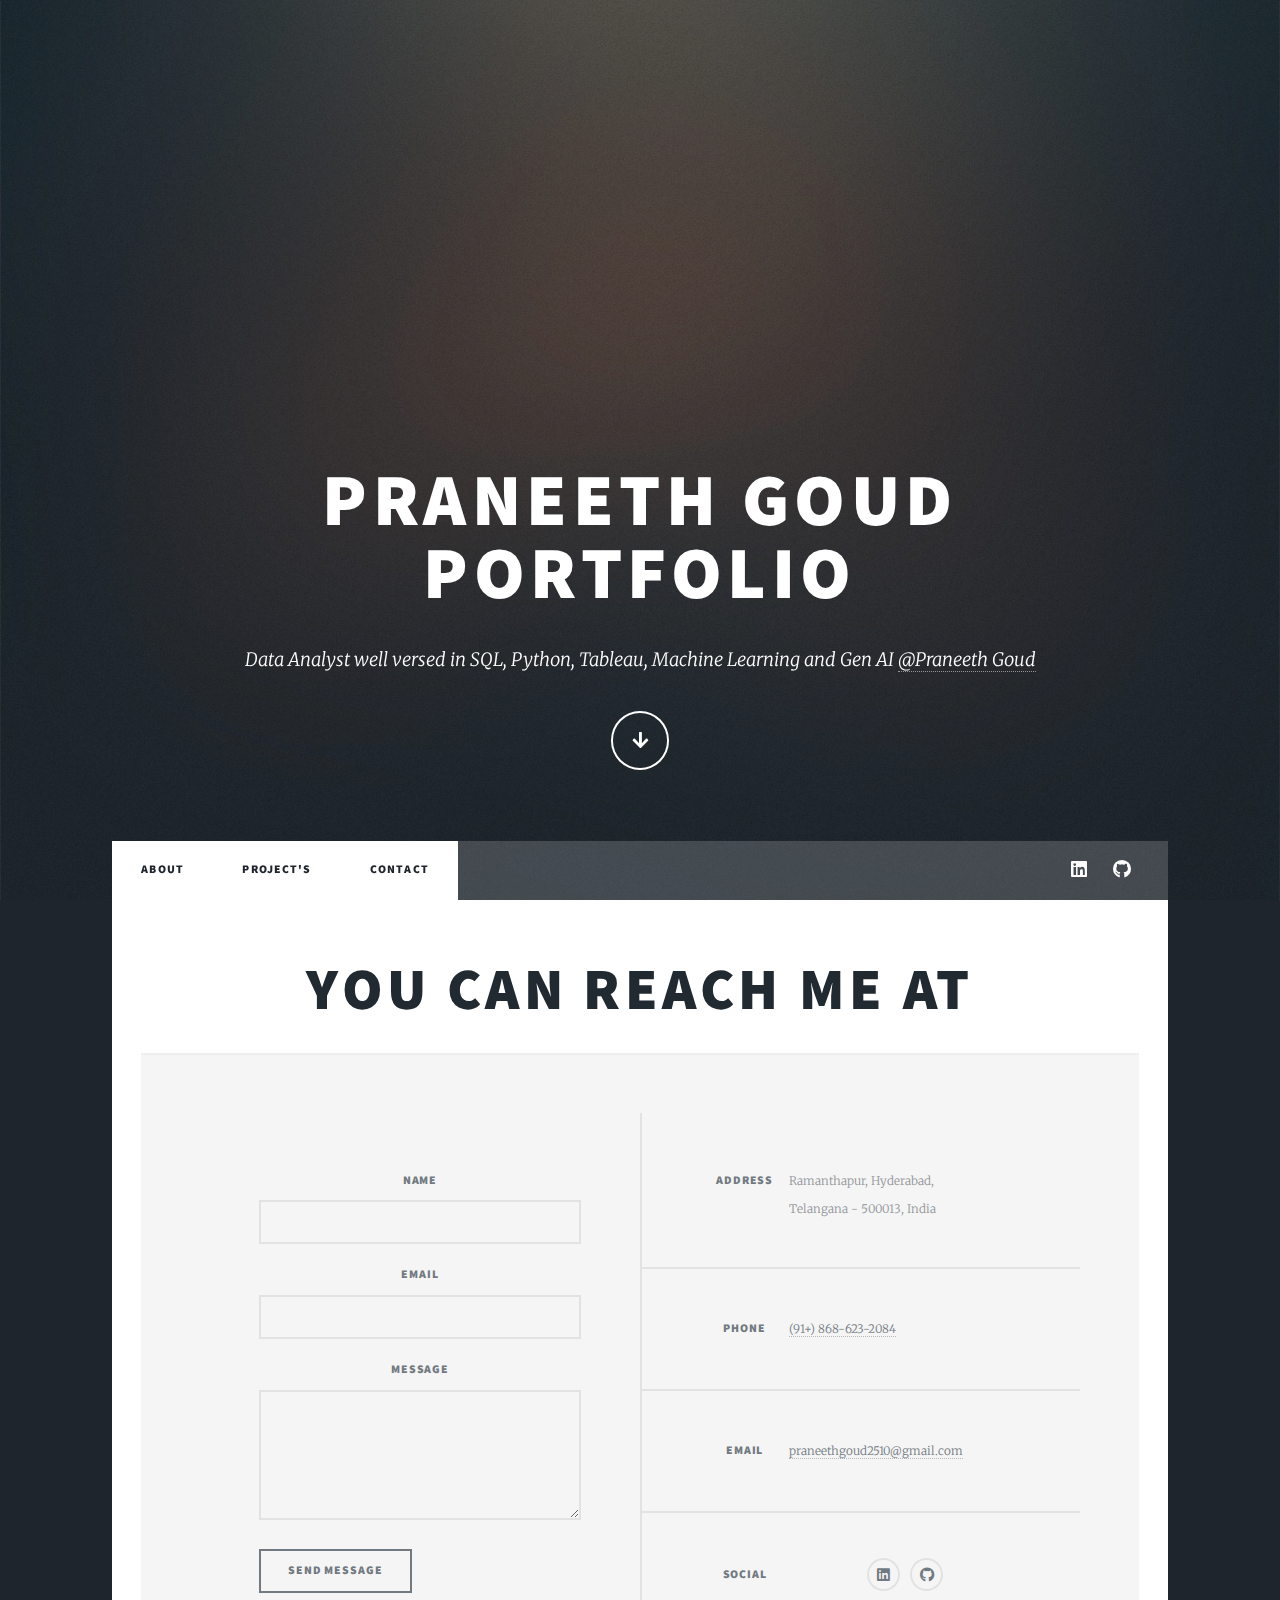
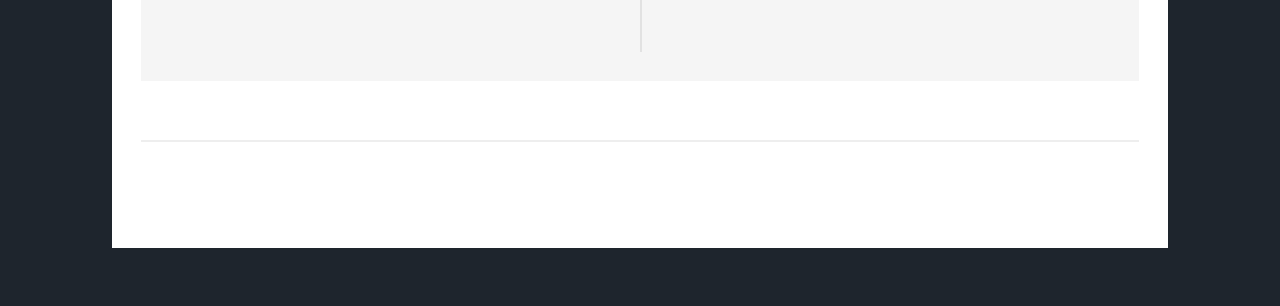
==== elements.html @ a8e853e4 "Intial Changes" ====
<!DOCTYPE HTML>
<!--
	Massively by HTML5 UP
	html5up.net | @ajlkn
	Free for personal and commercial use under the CCA 3.0 license (html5up.net/license)
-->
<html>
	<head>
		<title>Praneeth Goud's Portfolio</title>
		<meta charset="utf-8" />
		<meta name="viewport" content="width=device-width, initial-scale=1, user-scalable=no" />
		<link rel="stylesheet" href="assets/css/main.css" />
		<noscript><link rel="stylesheet" href="assets/css/noscript.css" /></noscript>
	</head>
	<body class="is-preload">

		<!-- Wrapper -->
			<div id="wrapper" class="fade-in">

				<!-- Intro -->
					<div id="intro">
						<h1>Praneeth Goud<br />
						Portfolio</h1>
						<p>Data Analyst well versed in SQL, Python, Tableau, Machine Learning and Gen AI <a href="https://www.linkedin.com/in/praneeth-goud-/">@Praneeth Goud</a></p>
						<ul class="actions">
							<li><a href="#header" class="button icon solid solo fa-arrow-down scrolly">Continue</a></li>
						</ul>
					</div>

				<!-- Header -->
					<header id="header">
						<a href="index.html" class="logo">Here's what I have done</a>
					</header>

				<!-- Nav -->
					<nav id="nav">
						<ul class="links">
							<li class="active"><a href="index.html">About</a></li>
							<li class="active"><a href="generic.html">Project's</a></li>
							<li class="active"><a href="elements.html">Contact</a></li>
						</ul>
						<ul class="icons">
							<li><a href="https://www.linkedin.com/in/praneeth-goud-/" class="icon brands alt fa-linkedin"><span class="label">LinkedIn</span></a></li>
							<li><a href="https://github.com/pranee123?tab=repositories" class="icon brands alt fa-github"><span class="label">GitHub</span></a></li>
						</ul>
					</nav>
				<!-- Main -->
					<div id="main">

						<!-- Post -->

							<header class="major">
									<h1>You can reach me at
									</h1>
							</header>

				<!-- Footer -->
					<footer id="footer">
						<section>
							<form method="post" action="#">
								<div class="fields">
									<div class="field">
										<label for="name">Name</label>
										<input type="text" name="name" id="name" />
									</div>
									<div class="field">
										<label for="email">Email</label>
										<input type="text" name="email" id="email" />
									</div>
									<div class="field">
										<label for="message">Message</label>
										<textarea name="message" id="message" rows="3"></textarea>
									</div>
								</div>
								<ul class="actions">
									<li><input type="submit" value="Send Message" /></li>
								</ul>
							</form>
						</section>
						<section class="split contact">
							<section class="alt">
								<h3>Address</h3>
								<p> Ramanthapur, Hyderabad, <br />
									Telangana - 500013, India
								</p>
							</section>
							<section>
								<h3>Phone</h3>
								<p><a href="#">(91+) 868-623-2084</a></p>
							</section>
							<section>
								<h3>Email</h3>
								<p><a href="#">praneethgoud2510@gmail.com</a></p>
							</section>
							<section>
								<h3>Social</h3>
								<ul class="icons alt">
									<li><a href="https://www.linkedin.com/in/praneeth-goud-/" class="icon brands alt fa-linkedin"><span class="label">LinkedIn</span></a></li>
									<li><a href="https://github.com/pranee123?tab=repositories" class="icon brands alt fa-github"><span class="label">GitHub</span></a></li>
								</ul>
							</section>
						</section>
					</footer>			
				<!-- Copyright -->
					<div id="copyright">
						<ul><li>&copy; Praneeth Goud Jonnada</li><!--li>Design: <a href="https://html5up.net">HTML5 UP</a></li--></ul>
					</div>

				</div>

			<!-- Scripts -->
				<script src="assets/js/jquery.min.js"></script>
				<script src="assets/js/jquery.scrollex.min.js"></script>
				<script src="assets/js/jquery.scrolly.min.js"></script>
				<script src="assets/js/browser.min.js"></script>
				<script src="assets/js/breakpoints.min.js"></script>
				<script src="assets/js/util.js"></script>
				<script src="assets/js/main.js"></script>

	</body>
</html>
---- assets/css/main.css ----
@import url(fontawesome-all.min.css);
@import url("https://fonts.googleapis.com/css?family=Merriweather:300,700,300italic,700italic|Source+Sans+Pro:900");

/*
	Massively by HTML5 UP
	html5up.net | @ajlkn
	Free for personal and commercial use under the CCA 3.0 license (html5up.net/license)
*/

html, body, div, span, applet, object,
iframe, h1, h2, h3, h4, h5, h6, p, blockquote,
pre, a, abbr, acronym, address, big, cite,
code, del, dfn, em, img, ins, kbd, q, s, samp,
small, strike, strong, sub, sup, tt, var, b,
u, i, center, dl, dt, dd, ol, ul, li, fieldset,
form, label, legend, table, caption, tbody,
tfoot, thead, tr, th, td, article, aside,
canvas, details, embed, figure, figcaption,
footer, header, hgroup, menu, nav, output, ruby,
section, summary, time, mark, audio, video {
	margin: 0;
	padding: 0;
	border: 0;
	font-size: 100%;
	font: inherit;
	vertical-align: baseline;}

article, aside, details, figcaption, figure,
footer, header, hgroup, menu, nav, section {
	display: block;}

body {
	line-height: 1;
}

ol, ul {
	list-style: none;
}

blockquote, q {
	quotes: none;
}

	blockquote:before, blockquote:after, q:before, q:after {
		content: '';
		content: none;
	}

table {
	border-collapse: collapse;
	border-spacing: 0;
}

body {
	-webkit-text-size-adjust: none;
}

mark {
	background-color: transparent;
	color: inherit;
}

input::-moz-focus-inner {
	border: 0;
	padding: 0;
}

input, select, textarea {
	-moz-appearance: none;
	-webkit-appearance: none;
	-ms-appearance: none;
	appearance: none;
}

/* Basic */

	@-ms-viewport {
		width: device-width;
	}

	body {
		-ms-overflow-style: scrollbar;
	}

	@media screen and (max-width: 480px) {

		html, body {
			min-width: 320px;
		}

	}

	html {
		box-sizing: border-box;
	}

	*, *:before, *:after {
		box-sizing: inherit;
	}

	body {
		background-color: #1e252d;
	}

		body.is-preload *, body.is-preload *:before, body.is-preload *:after {
			-moz-animation: none !important;
			-webkit-animation: none !important;
			-ms-animation: none !important;
			animation: none !important;
			-moz-transition: none !important;
			-webkit-transition: none !important;
			-ms-transition: none !important;
			transition: none !important;
		}

/* Type */

	html {
		font-size: 16pt;
	}

		@media screen and (max-width: 1680px) {

			html {
				font-size: 12pt;
			}

		}

		@media screen and (max-width: 1280px) {

			html {
				font-size: 11pt;
			}

		}

		@media screen and (max-width: 360px) {

			html {
				font-size: 10pt;
			}

		}

	body {
		color: #212931;
	}

	body, input, select, textarea {
		font-family: "Merriweather", Georgia, serif;
		font-weight: 300;
		font-size: 1rem;
		line-height: 2.375;
	}

	a {
		-moz-transition: color 0.2s ease-in-out, background-color 0.2s ease-in-out, border-color 0.2s ease-in-out, box-shadow 0.2s ease-in-out;
		-webkit-transition: color 0.2s ease-in-out, background-color 0.2s ease-in-out, border-color 0.2s ease-in-out, box-shadow 0.2s ease-in-out;
		-ms-transition: color 0.2s ease-in-out, background-color 0.2s ease-in-out, border-color 0.2s ease-in-out, box-shadow 0.2s ease-in-out;
		transition: color 0.2s ease-in-out, background-color 0.2s ease-in-out, border-color 0.2s ease-in-out, box-shadow 0.2s ease-in-out;
		border-bottom: dotted 1px;
		text-decoration: none;
	}

		a:hover {
			border-bottom-color: transparent;
		}

	strong, b {
		font-weight: 600;
	}

	em, i {
		font-style: italic;
	}

	p {
		text-align: justify;
		margin: 0 0 2rem 0;
	}

	h1, h2, h3, h4, h5, h6 {
		font-family: "Source Sans Pro", Helvetica, sans-serif;
		font-weight: 900;
		line-height: 1.5;
		letter-spacing: 0.075em;
		text-transform: uppercase;
		margin: 0 0 1rem 0;
	}

		h1 a, h2 a, h3 a, h4 a, h5 a, h6 a {
			border-bottom: 0;
			color: inherit;
			text-decoration: none;
		}

	h1 {
		font-size: 4rem;
		line-height: 1.1;
		margin: 0 0 2rem 0;
	}

	h2 {
		font-size: 1.75rem;
		line-height: 1.3;
		margin: 0 0 1.5rem 0;
	}

	h3 {
		font-size: 1.25rem;
		margin: 0 0 1.5rem 0;
	}

	h4 {
		font-size: 1rem;
	}

	h5 {
		font-size: 0.9rem;
	}

	h6 {
		font-size: 0.8rem;
	}

	sub {
		font-size: 0.8rem;
		position: relative;
		top: 0.5rem;
	}

	sup {
		font-size: 0.8rem;
		position: relative;
		top: -0.5rem;
	}

	blockquote {
		border-left: solid 4px;
		font-style: italic;
		margin: 0 0 2rem 0;
		padding: 0.5rem 0 0.5rem 2rem;
	}

	code {
		border: solid 2px;
		font-family: "Courier New", monospace;
		font-size: 0.9rem;
		margin: 0 0.25rem;
		padding: 0.25rem 0.65rem;
	}

	pre {
		-webkit-overflow-scrolling: touch;
		font-family: "Courier New", monospace;
		font-size: 0.9rem;
		margin: 0 0 2rem 0;
	}

		pre code {
			display: block;
			line-height: 1.75;
			padding: 1rem 1.5rem;
			overflow-x: auto;
		}

	hr {
		border: 0;
		border-bottom: solid 2px;
		margin: 3rem 0;
	}

		hr.major {
			margin: 5rem 0;
		}

	.align-left {
		text-align: left;
	}

	.align-center {
		text-align: center;
	}

	.align-right {
		text-align: right;
	}

	input, select, textarea {
		color: #212931;
	}

	a {
		color: #212931;
		border-bottom-color: rgba(33, 41, 49, 0.5);
	}

		a:hover {
			border-bottom-color: transparent;
			color: #18bfef !important;
		}

	strong, b {
		color: #212931;
	}

	h1, h2, h3, h4, h5, h6 {
		color: #212931;
	}

	blockquote {
		border-left-color: #eeeeee;
	}

	code {
		background: rgba(220, 220, 220, 0.25);
		border-color: #eeeeee;
	}

	hr {
		border-bottom-color: #eeeeee;
	}

/* Row */

	.row {
		display: flex;
		flex-wrap: wrap;
		box-sizing: border-box;
		align-items: stretch;
	}

		.row > * {
			box-sizing: border-box;
		}

		.row.gtr-uniform > * > :last-child {
			margin-bottom: 0;
		}

		.row.aln-left {
			justify-content: flex-start;
		}

		.row.aln-center {
			justify-content: center;
		}

		.row.aln-right {
			justify-content: flex-end;
		}

		.row.aln-top {
			align-items: flex-start;
		}

		.row.aln-middle {
			align-items: center;
		}

		.row.aln-bottom {
			align-items: flex-end;
		}

		.row > .imp {
			order: -1;
		}

		.row > .col-1 {
			width: 8.33333%;
		}

		.row > .off-1 {
			margin-left: 8.33333%;
		}

		.row > .col-2 {
			width: 16.66667%;
		}

		.row > .off-2 {
			margin-left: 16.66667%;
		}

		.row > .col-3 {
			width: 25%;
		}

		.row > .off-3 {
			margin-left: 25%;
		}

		.row > .col-4 {
			width: 33.33333%;
		}

		.row > .off-4 {
			margin-left: 33.33333%;
		}

		.row > .col-5 {
			width: 41.66667%;
		}

		.row > .off-5 {
			margin-left: 41.66667%;
		}

		.row > .col-6 {
			width: 50%;
		}

		.row > .off-6 {
			margin-left: 50%;
		}

		.row > .col-7 {
			width: 58.33333%;
		}

		.row > .off-7 {
			margin-left: 58.33333%;
		}

		.row > .col-8 {
			width: 66.66667%;
		}

		.row > .off-8 {
			margin-left: 66.66667%;
		}

		.row > .col-9 {
			width: 75%;
		}

		.row > .off-9 {
			margin-left: 75%;
		}

		.row > .col-10 {
			width: 83.33333%;
		}

		.row > .off-10 {
			margin-left: 83.33333%;
		}

		.row > .col-11 {
			width: 91.66667%;
		}

		.row > .off-11 {
			margin-left: 91.66667%;
		}

		.row > .col-12 {
			width: 100%;
		}

		.row > .off-12 {
			margin-left: 100%;
		}

		.row.gtr-0 {
			margin-top: 0;
			margin-left: 0rem;
		}

			.row.gtr-0 > * {
				padding: 0 0 0 0rem;
			}

			.row.gtr-0.gtr-uniform {
				margin-top: 0rem;
			}

				.row.gtr-0.gtr-uniform > * {
					padding-top: 0rem;
				}

		.row.gtr-25 {
			margin-top: 0;
			margin-left: -0.375rem;
		}

			.row.gtr-25 > * {
				padding: 0 0 0 0.375rem;
			}

			.row.gtr-25.gtr-uniform {
				margin-top: -0.375rem;
			}

				.row.gtr-25.gtr-uniform > * {
					padding-top: 0.375rem;
				}

		.row.gtr-50 {
			margin-top: 0;
			margin-left: -0.75rem;
		}

			.row.gtr-50 > * {
				padding: 0 0 0 0.75rem;
			}

			.row.gtr-50.gtr-uniform {
				margin-top: -0.75rem;
			}

				.row.gtr-50.gtr-uniform > * {
					padding-top: 0.75rem;
				}

		.row {
			margin-top: 0;
			margin-left: -1.5rem;
		}

			.row > * {
				padding: 0 0 0 1.5rem;
			}

			.row.gtr-uniform {
				margin-top: -1.5rem;
			}

				.row.gtr-uniform > * {
					padding-top: 1.5rem;
				}

		.row.gtr-150 {
			margin-top: 0;
			margin-left: -2.25rem;
		}

			.row.gtr-150 > * {
				padding: 0 0 0 2.25rem;
			}

			.row.gtr-150.gtr-uniform {
				margin-top: -2.25rem;
			}

				.row.gtr-150.gtr-uniform > * {
					padding-top: 2.25rem;
				}

		.row.gtr-200 {
			margin-top: 0;
			margin-left: -3rem;
		}

			.row.gtr-200 > * {
				padding: 0 0 0 3rem;
			}

			.row.gtr-200.gtr-uniform {
				margin-top: -3rem;
			}

				.row.gtr-200.gtr-uniform > * {
					padding-top: 3rem;
				}

		@media screen and (max-width: 1680px) {

			.row {
				display: flex;
				flex-wrap: wrap;
				box-sizing: border-box;
				align-items: stretch;
			}

				.row > * {
					box-sizing: border-box;
				}

				.row.gtr-uniform > * > :last-child {
					margin-bottom: 0;
				}

				.row.aln-left {
					justify-content: flex-start;
				}

				.row.aln-center {
					justify-content: center;
				}

				.row.aln-right {
					justify-content: flex-end;
				}

				.row.aln-top {
					align-items: flex-start;
				}

				.row.aln-middle {
					align-items: center;
				}

				.row.aln-bottom {
					align-items: flex-end;
				}

				.row > .imp-xlarge {
					order: -1;
				}

				.row > .col-1-xlarge {
					width: 8.33333%;
				}

				.row > .off-1-xlarge {
					margin-left: 8.33333%;
				}

				.row > .col-2-xlarge {
					width: 16.66667%;
				}

				.row > .off-2-xlarge {
					margin-left: 16.66667%;
				}

				.row > .col-3-xlarge {
					width: 25%;
				}

				.row > .off-3-xlarge {
					margin-left: 25%;
				}

				.row > .col-4-xlarge {
					width: 33.33333%;
				}

				.row > .off-4-xlarge {
					margin-left: 33.33333%;
				}

				.row > .col-5-xlarge {
					width: 41.66667%;
				}

				.row > .off-5-xlarge {
					margin-left: 41.66667%;
				}

				.row > .col-6-xlarge {
					width: 50%;
				}

				.row > .off-6-xlarge {
					margin-left: 50%;
				}

				.row > .col-7-xlarge {
					width: 58.33333%;
				}

				.row > .off-7-xlarge {
					margin-left: 58.33333%;
				}

				.row > .col-8-xlarge {
					width: 66.66667%;
				}

				.row > .off-8-xlarge {
					margin-left: 66.66667%;
				}

				.row > .col-9-xlarge {
					width: 75%;
				}

				.row > .off-9-xlarge {
					margin-left: 75%;
				}

				.row > .col-10-xlarge {
					width: 83.33333%;
				}

				.row > .off-10-xlarge {
					margin-left: 83.33333%;
				}

				.row > .col-11-xlarge {
					width: 91.66667%;
				}

				.row > .off-11-xlarge {
					margin-left: 91.66667%;
				}

				.row > .col-12-xlarge {
					width: 100%;
				}

				.row > .off-12-xlarge {
					margin-left: 100%;
				}

				.row.gtr-0 {
					margin-top: 0;
					margin-left: 0rem;
				}

					.row.gtr-0 > * {
						padding: 0 0 0 0rem;
					}

					.row.gtr-0.gtr-uniform {
						margin-top: 0rem;
					}

						.row.gtr-0.gtr-uniform > * {
							padding-top: 0rem;
						}

				.row.gtr-25 {
					margin-top: 0;
					margin-left: -0.375rem;
				}

					.row.gtr-25 > * {
						padding: 0 0 0 0.375rem;
					}

					.row.gtr-25.gtr-uniform {
						margin-top: -0.375rem;
					}

						.row.gtr-25.gtr-uniform > * {
							padding-top: 0.375rem;
						}

				.row.gtr-50 {
					margin-top: 0;
					margin-left: -0.75rem;
				}

					.row.gtr-50 > * {
						padding: 0 0 0 0.75rem;
					}

					.row.gtr-50.gtr-uniform {
						margin-top: -0.75rem;
					}

						.row.gtr-50.gtr-uniform > * {
							padding-top: 0.75rem;
						}

				.row {
					margin-top: 0;
					margin-left: -1.5rem;
				}

					.row > * {
						padding: 0 0 0 1.5rem;
					}

					.row.gtr-uniform {
						margin-top: -1.5rem;
					}

						.row.gtr-uniform > * {
							padding-top: 1.5rem;
						}

				.row.gtr-150 {
					margin-top: 0;
					margin-left: -2.25rem;
				}

					.row.gtr-150 > * {
						padding: 0 0 0 2.25rem;
					}

					.row.gtr-150.gtr-uniform {
						margin-top: -2.25rem;
					}

						.row.gtr-150.gtr-uniform > * {
							padding-top: 2.25rem;
						}

				.row.gtr-200 {
					margin-top: 0;
					margin-left: -3rem;
				}

					.row.gtr-200 > * {
						padding: 0 0 0 3rem;
					}

					.row.gtr-200.gtr-uniform {
						margin-top: -3rem;
					}

						.row.gtr-200.gtr-uniform > * {
							padding-top: 3rem;
						}

		}

		@media screen and (max-width: 1280px) {

			.row {
				display: flex;
				flex-wrap: wrap;
				box-sizing: border-box;
				align-items: stretch;
			}

				.row > * {
					box-sizing: border-box;
				}

				.row.gtr-uniform > * > :last-child {
					margin-bottom: 0;
				}

				.row.aln-left {
					justify-content: flex-start;
				}

				.row.aln-center {
					justify-content: center;
				}

				.row.aln-right {
					justify-content: flex-end;
				}

				.row.aln-top {
					align-items: flex-start;
				}

				.row.aln-middle {
					align-items: center;
				}

				.row.aln-bottom {
					align-items: flex-end;
				}

				.row > .imp-large {
					order: -1;
				}

				.row > .col-1-large {
					width: 8.33333%;
				}

				.row > .off-1-large {
					margin-left: 8.33333%;
				}

				.row > .col-2-large {
					width: 16.66667%;
				}

				.row > .off-2-large {
					margin-left: 16.66667%;
				}

				.row > .col-3-large {
					width: 25%;
				}

				.row > .off-3-large {
					margin-left: 25%;
				}

				.row > .col-4-large {
					width: 33.33333%;
				}

				.row > .off-4-large {
					margin-left: 33.33333%;
				}

				.row > .col-5-large {
					width: 41.66667%;
				}

				.row > .off-5-large {
					margin-left: 41.66667%;
				}

				.row > .col-6-large {
					width: 50%;
				}

				.row > .off-6-large {
					margin-left: 50%;
				}

				.row > .col-7-large {
					width: 58.33333%;
				}

				.row > .off-7-large {
					margin-left: 58.33333%;
				}

				.row > .col-8-large {
					width: 66.66667%;
				}

				.row > .off-8-large {
					margin-left: 66.66667%;
				}

				.row > .col-9-large {
					width: 75%;
				}

				.row > .off-9-large {
					margin-left: 75%;
				}

				.row > .col-10-large {
					width: 83.33333%;
				}

				.row > .off-10-large {
					margin-left: 83.33333%;
				}

				.row > .col-11-large {
					width: 91.66667%;
				}

				.row > .off-11-large {
					margin-left: 91.66667%;
				}

				.row > .col-12-large {
					width: 100%;
				}

				.row > .off-12-large {
					margin-left: 100%;
				}

				.row.gtr-0 {
					margin-top: 0;
					margin-left: 0rem;
				}

					.row.gtr-0 > * {
						padding: 0 0 0 0rem;
					}

					.row.gtr-0.gtr-uniform {
						margin-top: 0rem;
					}

						.row.gtr-0.gtr-uniform > * {
							padding-top: 0rem;
						}

				.row.gtr-25 {
					margin-top: 0;
					margin-left: -0.375rem;
				}

					.row.gtr-25 > * {
						padding: 0 0 0 0.375rem;
					}

					.row.gtr-25.gtr-uniform {
						margin-top: -0.375rem;
					}

						.row.gtr-25.gtr-uniform > * {
							padding-top: 0.375rem;
						}

				.row.gtr-50 {
					margin-top: 0;
					margin-left: -0.75rem;
				}

					.row.gtr-50 > * {
						padding: 0 0 0 0.75rem;
					}

					.row.gtr-50.gtr-uniform {
						margin-top: -0.75rem;
					}

						.row.gtr-50.gtr-uniform > * {
							padding-top: 0.75rem;
						}

				.row {
					margin-top: 0;
					margin-left: -1.5rem;
				}

					.row > * {
						padding: 0 0 0 1.5rem;
					}

					.row.gtr-uniform {
						margin-top: -1.5rem;
					}

						.row.gtr-uniform > * {
							padding-top: 1.5rem;
						}

				.row.gtr-150 {
					margin-top: 0;
					margin-left: -2.25rem;
				}

					.row.gtr-150 > * {
						padding: 0 0 0 2.25rem;
					}

					.row.gtr-150.gtr-uniform {
						margin-top: -2.25rem;
					}

						.row.gtr-150.gtr-uniform > * {
							padding-top: 2.25rem;
						}

				.row.gtr-200 {
					margin-top: 0;
					margin-left: -3rem;
				}

					.row.gtr-200 > * {
						padding: 0 0 0 3rem;
					}

					.row.gtr-200.gtr-uniform {
						margin-top: -3rem;
					}

						.row.gtr-200.gtr-uniform > * {
							padding-top: 3rem;
						}

		}

		@media screen and (max-width: 980px) {

			.row {
				display: flex;
				flex-wrap: wrap;
				box-sizing: border-box;
				align-items: stretch;
			}

				.row > * {
					box-sizing: border-box;
				}

				.row.gtr-uniform > * > :last-child {
					margin-bottom: 0;
				}

				.row.aln-left {
					justify-content: flex-start;
				}

				.row.aln-center {
					justify-content: center;
				}

				.row.aln-right {
					justify-content: flex-end;
				}

				.row.aln-top {
					align-items: flex-start;
				}

				.row.aln-middle {
					align-items: center;
				}

				.row.aln-bottom {
					align-items: flex-end;
				}

				.row > .imp-medium {
					order: -1;
				}

				.row > .col-1-medium {
					width: 8.33333%;
				}

				.row > .off-1-medium {
					margin-left: 8.33333%;
				}

				.row > .col-2-medium {
					width: 16.66667%;
				}

				.row > .off-2-medium {
					margin-left: 16.66667%;
				}

				.row > .col-3-medium {
					width: 25%;
				}

				.row > .off-3-medium {
					margin-left: 25%;
				}

				.row > .col-4-medium {
					width: 33.33333%;
				}

				.row > .off-4-medium {
					margin-left: 33.33333%;
				}

				.row > .col-5-medium {
					width: 41.66667%;
				}

				.row > .off-5-medium {
					margin-left: 41.66667%;
				}

				.row > .col-6-medium {
					width: 50%;
				}

				.row > .off-6-medium {
					margin-left: 50%;
				}

				.row > .col-7-medium {
					width: 58.33333%;
				}

				.row > .off-7-medium {
					margin-left: 58.33333%;
				}

				.row > .col-8-medium {
					width: 66.66667%;
				}

				.row > .off-8-medium {
					margin-left: 66.66667%;
				}

				.row > .col-9-medium {
					width: 75%;
				}

				.row > .off-9-medium {
					margin-left: 75%;
				}

				.row > .col-10-medium {
					width: 83.33333%;
				}

				.row > .off-10-medium {
					margin-left: 83.33333%;
				}

				.row > .col-11-medium {
					width: 91.66667%;
				}

				.row > .off-11-medium {
					margin-left: 91.66667%;
				}

				.row > .col-12-medium {
					width: 100%;
				}

				.row > .off-12-medium {
					margin-left: 100%;
				}

				.row.gtr-0 {
					margin-top: 0;
					margin-left: 0rem;
				}

					.row.gtr-0 > * {
						padding: 0 0 0 0rem;
					}

					.row.gtr-0.gtr-uniform {
						margin-top: 0rem;
					}

						.row.gtr-0.gtr-uniform > * {
							padding-top: 0rem;
						}

				.row.gtr-25 {
					margin-top: 0;
					margin-left: -0.375rem;
				}

					.row.gtr-25 > * {
						padding: 0 0 0 0.375rem;
					}

					.row.gtr-25.gtr-uniform {
						margin-top: -0.375rem;
					}

						.row.gtr-25.gtr-uniform > * {
							padding-top: 0.375rem;
						}

				.row.gtr-50 {
					margin-top: 0;
					margin-left: -0.75rem;
				}

					.row.gtr-50 > * {
						padding: 0 0 0 0.75rem;
					}

					.row.gtr-50.gtr-uniform {
						margin-top: -0.75rem;
					}

						.row.gtr-50.gtr-uniform > * {
							padding-top: 0.75rem;
						}

				.row {
					margin-top: 0;
					margin-left: -1.5rem;
				}

					.row > * {
						padding: 0 0 0 1.5rem;
					}

					.row.gtr-uniform {
						margin-top: -1.5rem;
					}

						.row.gtr-uniform > * {
							padding-top: 1.5rem;
						}

				.row.gtr-150 {
					margin-top: 0;
					margin-left: -2.25rem;
				}

					.row.gtr-150 > * {
						padding: 0 0 0 2.25rem;
					}

					.row.gtr-150.gtr-uniform {
						margin-top: -2.25rem;
					}

						.row.gtr-150.gtr-uniform > * {
							padding-top: 2.25rem;
						}

				.row.gtr-200 {
					margin-top: 0;
					margin-left: -3rem;
				}

					.row.gtr-200 > * {
						padding: 0 0 0 3rem;
					}

					.row.gtr-200.gtr-uniform {
						margin-top: -3rem;
					}

						.row.gtr-200.gtr-uniform > * {
							padding-top: 3rem;
						}

		}

		@media screen and (max-width: 736px) {

			.row {
				display: flex;
				flex-wrap: wrap;
				box-sizing: border-box;
				align-items: stretch;
			}

				.row > * {
					box-sizing: border-box;
				}

				.row.gtr-uniform > * > :last-child {
					margin-bottom: 0;
				}

				.row.aln-left {
					justify-content: flex-start;
				}

				.row.aln-center {
					justify-content: center;
				}

				.row.aln-right {
					justify-content: flex-end;
				}

				.row.aln-top {
					align-items: flex-start;
				}

				.row.aln-middle {
					align-items: center;
				}

				.row.aln-bottom {
					align-items: flex-end;
				}

				.row > .imp-small {
					order: -1;
				}

				.row > .col-1-small {
					width: 8.33333%;
				}

				.row > .off-1-small {
					margin-left: 8.33333%;
				}

				.row > .col-2-small {
					width: 16.66667%;
				}

				.row > .off-2-small {
					margin-left: 16.66667%;
				}

				.row > .col-3-small {
					width: 25%;
				}

				.row > .off-3-small {
					margin-left: 25%;
				}

				.row > .col-4-small {
					width: 33.33333%;
				}

				.row > .off-4-small {
					margin-left: 33.33333%;
				}

				.row > .col-5-small {
					width: 41.66667%;
				}

				.row > .off-5-small {
					margin-left: 41.66667%;
				}

				.row > .col-6-small {
					width: 50%;
				}

				.row > .off-6-small {
					margin-left: 50%;
				}

				.row > .col-7-small {
					width: 58.33333%;
				}

				.row > .off-7-small {
					margin-left: 58.33333%;
				}

				.row > .col-8-small {
					width: 66.66667%;
				}

				.row > .off-8-small {
					margin-left: 66.66667%;
				}

				.row > .col-9-small {
					width: 75%;
				}

				.row > .off-9-small {
					margin-left: 75%;
				}

				.row > .col-10-small {
					width: 83.33333%;
				}

				.row > .off-10-small {
					margin-left: 83.33333%;
				}

				.row > .col-11-small {
					width: 91.66667%;
				}

				.row > .off-11-small {
					margin-left: 91.66667%;
				}

				.row > .col-12-small {
					width: 100%;
				}

				.row > .off-12-small {
					margin-left: 100%;
				}

				.row.gtr-0 {
					margin-top: 0;
					margin-left: 0rem;
				}

					.row.gtr-0 > * {
						padding: 0 0 0 0rem;
					}

					.row.gtr-0.gtr-uniform {
						margin-top: 0rem;
					}

						.row.gtr-0.gtr-uniform > * {
							padding-top: 0rem;
						}

				.row.gtr-25 {
					margin-top: 0;
					margin-left: -0.375rem;
				}

					.row.gtr-25 > * {
						padding: 0 0 0 0.375rem;
					}

					.row.gtr-25.gtr-uniform {
						margin-top: -0.375rem;
					}

						.row.gtr-25.gtr-uniform > * {
							padding-top: 0.375rem;
						}

				.row.gtr-50 {
					margin-top: 0;
					margin-left: -0.75rem;
				}

					.row.gtr-50 > * {
						padding: 0 0 0 0.75rem;
					}

					.row.gtr-50.gtr-uniform {
						margin-top: -0.75rem;
					}

						.row.gtr-50.gtr-uniform > * {
							padding-top: 0.75rem;
						}

				.row {
					margin-top: 0;
					margin-left: -1.5rem;
				}

					.row > * {
						padding: 0 0 0 1.5rem;
					}

					.row.gtr-uniform {
						margin-top: -1.5rem;
					}

						.row.gtr-uniform > * {
							padding-top: 1.5rem;
						}

				.row.gtr-150 {
					margin-top: 0;
					margin-left: -2.25rem;
				}

					.row.gtr-150 > * {
						padding: 0 0 0 2.25rem;
					}

					.row.gtr-150.gtr-uniform {
						margin-top: -2.25rem;
					}

						.row.gtr-150.gtr-uniform > * {
							padding-top: 2.25rem;
						}

				.row.gtr-200 {
					margin-top: 0;
					margin-left: -3rem;
				}

					.row.gtr-200 > * {
						padding: 0 0 0 3rem;
					}

					.row.gtr-200.gtr-uniform {
						margin-top: -3rem;
					}

						.row.gtr-200.gtr-uniform > * {
							padding-top: 3rem;
						}

		}

		@media screen and (max-width: 480px) {

			.row {
				display: flex;
				flex-wrap: wrap;
				box-sizing: border-box;
				align-items: stretch;
			}

				.row > * {
					box-sizing: border-box;
				}

				.row.gtr-uniform > * > :last-child {
					margin-bottom: 0;
				}

				.row.aln-left {
					justify-content: flex-start;
				}

				.row.aln-center {
					justify-content: center;
				}

				.row.aln-right {
					justify-content: flex-end;
				}

				.row.aln-top {
					align-items: flex-start;
				}

				.row.aln-middle {
					align-items: center;
				}

				.row.aln-bottom {
					align-items: flex-end;
				}

				.row > .imp-xsmall {
					order: -1;
				}

				.row > .col-1-xsmall {
					width: 8.33333%;
				}

				.row > .off-1-xsmall {
					margin-left: 8.33333%;
				}

				.row > .col-2-xsmall {
					width: 16.66667%;
				}

				.row > .off-2-xsmall {
					margin-left: 16.66667%;
				}

				.row > .col-3-xsmall {
					width: 25%;
				}

				.row > .off-3-xsmall {
					margin-left: 25%;
				}

				.row > .col-4-xsmall {
					width: 33.33333%;
				}

				.row > .off-4-xsmall {
					margin-left: 33.33333%;
				}

				.row > .col-5-xsmall {
					width: 41.66667%;
				}

				.row > .off-5-xsmall {
					margin-left: 41.66667%;
				}

				.row > .col-6-xsmall {
					width: 50%;
				}

				.row > .off-6-xsmall {
					margin-left: 50%;
				}

				.row > .col-7-xsmall {
					width: 58.33333%;
				}

				.row > .off-7-xsmall {
					margin-left: 58.33333%;
				}

				.row > .col-8-xsmall {
					width: 66.66667%;
				}

				.row > .off-8-xsmall {
					margin-left: 66.66667%;
				}

				.row > .col-9-xsmall {
					width: 75%;
				}

				.row > .off-9-xsmall {
					margin-left: 75%;
				}

				.row > .col-10-xsmall {
					width: 83.33333%;
				}

				.row > .off-10-xsmall {
					margin-left: 83.33333%;
				}

				.row > .col-11-xsmall {
					width: 91.66667%;
				}

				.row > .off-11-xsmall {
					margin-left: 91.66667%;
				}

				.row > .col-12-xsmall {
					width: 100%;
				}

				.row > .off-12-xsmall {
					margin-left: 100%;
				}

				.row.gtr-0 {
					margin-top: 0;
					margin-left: 0rem;
				}

					.row.gtr-0 > * {
						padding: 0 0 0 0rem;
					}

					.row.gtr-0.gtr-uniform {
						margin-top: 0rem;
					}

						.row.gtr-0.gtr-uniform > * {
							padding-top: 0rem;
						}

				.row.gtr-25 {
					margin-top: 0;
					margin-left: -0.375rem;
				}

					.row.gtr-25 > * {
						padding: 0 0 0 0.375rem;
					}

					.row.gtr-25.gtr-uniform {
						margin-top: -0.375rem;
					}

						.row.gtr-25.gtr-uniform > * {
							padding-top: 0.375rem;
						}

				.row.gtr-50 {
					margin-top: 0;
					margin-left: -0.75rem;
				}

					.row.gtr-50 > * {
						padding: 0 0 0 0.75rem;
					}

					.row.gtr-50.gtr-uniform {
						margin-top: -0.75rem;
					}

						.row.gtr-50.gtr-uniform > * {
							padding-top: 0.75rem;
						}

				.row {
					margin-top: 0;
					margin-left: -1.5rem;
				}

					.row > * {
						padding: 0 0 0 1.5rem;
					}

					.row.gtr-uniform {
						margin-top: -1.5rem;
					}

						.row.gtr-uniform > * {
							padding-top: 1.5rem;
						}

				.row.gtr-150 {
					margin-top: 0;
					margin-left: -2.25rem;
				}

					.row.gtr-150 > * {
						padding: 0 0 0 2.25rem;
					}

					.row.gtr-150.gtr-uniform {
						margin-top: -2.25rem;
					}

						.row.gtr-150.gtr-uniform > * {
							padding-top: 2.25rem;
						}

				.row.gtr-200 {
					margin-top: 0;
					margin-left: -3rem;
				}

					.row.gtr-200 > * {
						padding: 0 0 0 3rem;
					}

					.row.gtr-200.gtr-uniform {
						margin-top: -3rem;
					}

						.row.gtr-200.gtr-uniform > * {
							padding-top: 3rem;
						}

		}

		@media screen and (max-width: 360px) {

			.row {
				display: flex;
				flex-wrap: wrap;
				box-sizing: border-box;
				align-items: stretch;
			}

				.row > * {
					box-sizing: border-box;
				}

				.row.gtr-uniform > * > :last-child {
					margin-bottom: 0;
				}

				.row.aln-left {
					justify-content: flex-start;
				}

				.row.aln-center {
					justify-content: center;
				}

				.row.aln-right {
					justify-content: flex-end;
				}

				.row.aln-top {
					align-items: flex-start;
				}

				.row.aln-middle {
					align-items: center;
				}

				.row.aln-bottom {
					align-items: flex-end;
				}

				.row > .imp-xxsmall {
					order: -1;
				}

				.row > .col-1-xxsmall {
					width: 8.33333%;
				}

				.row > .off-1-xxsmall {
					margin-left: 8.33333%;
				}

				.row > .col-2-xxsmall {
					width: 16.66667%;
				}

				.row > .off-2-xxsmall {
					margin-left: 16.66667%;
				}

				.row > .col-3-xxsmall {
					width: 25%;
				}

				.row > .off-3-xxsmall {
					margin-left: 25%;
				}

				.row > .col-4-xxsmall {
					width: 33.33333%;
				}

				.row > .off-4-xxsmall {
					margin-left: 33.33333%;
				}

				.row > .col-5-xxsmall {
					width: 41.66667%;
				}

				.row > .off-5-xxsmall {
					margin-left: 41.66667%;
				}

				.row > .col-6-xxsmall {
					width: 50%;
				}

				.row > .off-6-xxsmall {
					margin-left: 50%;
				}

				.row > .col-7-xxsmall {
					width: 58.33333%;
				}

				.row > .off-7-xxsmall {
					margin-left: 58.33333%;
				}

				.row > .col-8-xxsmall {
					width: 66.66667%;
				}

				.row > .off-8-xxsmall {
					margin-left: 66.66667%;
				}

				.row > .col-9-xxsmall {
					width: 75%;
				}

				.row > .off-9-xxsmall {
					margin-left: 75%;
				}

				.row > .col-10-xxsmall {
					width: 83.33333%;
				}

				.row > .off-10-xxsmall {
					margin-left: 83.33333%;
				}

				.row > .col-11-xxsmall {
					width: 91.66667%;
				}

				.row > .off-11-xxsmall {
					margin-left: 91.66667%;
				}

				.row > .col-12-xxsmall {
					width: 100%;
				}

				.row > .off-12-xxsmall {
					margin-left: 100%;
				}

				.row.gtr-0 {
					margin-top: 0;
					margin-left: 0rem;
				}

					.row.gtr-0 > * {
						padding: 0 0 0 0rem;
					}

					.row.gtr-0.gtr-uniform {
						margin-top: 0rem;
					}

						.row.gtr-0.gtr-uniform > * {
							padding-top: 0rem;
						}

				.row.gtr-25 {
					margin-top: 0;
					margin-left: -0.375rem;
				}

					.row.gtr-25 > * {
						padding: 0 0 0 0.375rem;
					}

					.row.gtr-25.gtr-uniform {
						margin-top: -0.375rem;
					}

						.row.gtr-25.gtr-uniform > * {
							padding-top: 0.375rem;
						}

				.row.gtr-50 {
					margin-top: 0;
					margin-left: -0.75rem;
				}

					.row.gtr-50 > * {
						padding: 0 0 0 0.75rem;
					}

					.row.gtr-50.gtr-uniform {
						margin-top: -0.75rem;
					}

						.row.gtr-50.gtr-uniform > * {
							padding-top: 0.75rem;
						}

				.row {
					margin-top: 0;
					margin-left: -1.5rem;
				}

					.row > * {
						padding: 0 0 0 1.5rem;
					}

					.row.gtr-uniform {
						margin-top: -1.5rem;
					}

						.row.gtr-uniform > * {
							padding-top: 1.5rem;
						}

				.row.gtr-150 {
					margin-top: 0;
					margin-left: -2.25rem;
				}

					.row.gtr-150 > * {
						padding: 0 0 0 2.25rem;
					}

					.row.gtr-150.gtr-uniform {
						margin-top: -2.25rem;
					}

						.row.gtr-150.gtr-uniform > * {
							padding-top: 2.25rem;
						}

				.row.gtr-200 {
					margin-top: 0;
					margin-left: -3rem;
				}

					.row.gtr-200 > * {
						padding: 0 0 0 3rem;
					}

					.row.gtr-200.gtr-uniform {
						margin-top: -3rem;
					}

						.row.gtr-200.gtr-uniform > * {
							padding-top: 3rem;
						}

		}

/* Box */

	.box {
		border: solid 2px;
		margin-bottom: 2rem;
		padding: 1.5rem;
	}

		.box > :last-child,
		.box > :last-child > :last-child,
		.box > :last-child > :last-child > :last-child {
			margin-bottom: 0;
		}

		.box.alt {
			border: 0;
			border-radius: 0;
			padding: 0;
		}

	.box {
		border-color: #eeeeee;
	}

/* Button */

	input[type="submit"],
	input[type="reset"],
	input[type="button"],
	button,
	.button {
		-moz-appearance: none;
		-webkit-appearance: none;
		-ms-appearance: none;
		appearance: none;
		-moz-transition: background-color 0.2s ease-in-out, box-shadow 0.2s ease-in-out, color 0.2s ease-in-out;
		-webkit-transition: background-color 0.2s ease-in-out, box-shadow 0.2s ease-in-out, color 0.2s ease-in-out;
		-ms-transition: background-color 0.2s ease-in-out, box-shadow 0.2s ease-in-out, color 0.2s ease-in-out;
		transition: background-color 0.2s ease-in-out, box-shadow 0.2s ease-in-out, color 0.2s ease-in-out;
		border: 0;
		border-radius: 0;
		cursor: pointer;
		display: inline-block;
		font-family: "Source Sans Pro", Helvetica, sans-serif;
		font-size: 0.8rem;
		font-weight: 900;
		letter-spacing: 0.075em;
		height: 3rem;
		line-height: 3rem;
		padding: 0 2rem;
		text-align: center;
		text-decoration: none;
		text-transform: uppercase;
		white-space: nowrap;
	}

		input[type="submit"].icon:before,
		input[type="reset"].icon:before,
		input[type="button"].icon:before,
		button.icon:before,
		.button.icon:before {
			margin-right: 0.5rem;
		}

		input[type="submit"].icon.solo,
		input[type="reset"].icon.solo,
		input[type="button"].icon.solo,
		button.icon.solo,
		.button.icon.solo {
			position: relative;
			width: 4rem;
			height: 4rem;
			line-height: 4rem;
			border-radius: 4rem;
			text-indent: 4rem;
			overflow: hidden;
			padding: 0;
			white-space: nowrap;
		}

			input[type="submit"].icon.solo:before,
			input[type="reset"].icon.solo:before,
			input[type="button"].icon.solo:before,
			button.icon.solo:before,
			.button.icon.solo:before {
				position: absolute;
				display: block;
				top: 0;
				left: 0;
				width: inherit;
				height: inherit;
				line-height: inherit;
				font-size: 1.25rem;
				margin-right: 0;
				text-align: center;
				text-indent: 0;
			}

		input[type="submit"].fit,
		input[type="reset"].fit,
		input[type="button"].fit,
		button.fit,
		.button.fit {
			width: 100%;
		}

		input[type="submit"].small,
		input[type="reset"].small,
		input[type="button"].small,
		button.small,
		.button.small {
			font-size: 0.7rem;
			height: 2.5rem;
			line-height: 2.5rem;
			padding: 0 1.5rem;
		}

		input[type="submit"].large,
		input[type="reset"].large,
		input[type="button"].large,
		button.large,
		.button.large {
			font-size: 0.9rem;
			height: 3.5rem;
			line-height: 3.5rem;
			padding: 0 2.75rem;
		}

		@media screen and (max-width: 980px) {

			input[type="submit"],
			input[type="reset"],
			input[type="button"],
			button,
			.button {
				font-size: 0.9rem;
				height: 3.25rem;
				line-height: 3.25rem;
			}

				input[type="submit"].large,
				input[type="reset"].large,
				input[type="button"].large,
				button.large,
				.button.large {
					font-size: 1rem;
					height: 3.75rem;
					line-height: 3.75rem;
				}

		}

		input[type="submit"].disabled, input[type="submit"]:disabled,
		input[type="reset"].disabled,
		input[type="reset"]:disabled,
		input[type="button"].disabled,
		input[type="button"]:disabled,
		button.disabled,
		button:disabled,
		.button.disabled,
		.button:disabled {
			pointer-events: none;
			opacity: 0.25;
		}

	input[type="submit"],
	input[type="reset"],
	input[type="button"],
	button,
	.button {
		background-color: transparent;
		box-shadow: inset 0 0 0 2px #212931;
		color: #212931 !important;
	}

		input[type="submit"]:hover,
		input[type="reset"]:hover,
		input[type="button"]:hover,
		button:hover,
		.button:hover {
			box-shadow: inset 0 0 0 2px #18bfef;
			color: #18bfef !important;
		}

		input[type="submit"].primary,
		input[type="reset"].primary,
		input[type="button"].primary,
		button.primary,
		.button.primary {
			background-color: #212931;
			box-shadow: none;
			color: #ffffff !important;
		}

			input[type="submit"].primary:hover,
			input[type="reset"].primary:hover,
			input[type="button"].primary:hover,
			button.primary:hover,
			.button.primary:hover {
				background-color: #18bfef;
			}

/* Form */

	form {
		margin: 0 0 2rem 0;
	}

		form > :last-child {
			margin-bottom: 0;
		}

		form > .fields {
			display: -moz-flex;
			display: -webkit-flex;
			display: -ms-flex;
			display: flex;
			-moz-flex-wrap: wrap;
			-webkit-flex-wrap: wrap;
			-ms-flex-wrap: wrap;
			flex-wrap: wrap;
			width: calc(100% + 3rem);
			margin: -1.5rem 0 2rem -1.5rem;
		}

			form > .fields > .field {
				-moz-flex-grow: 0;
				-webkit-flex-grow: 0;
				-ms-flex-grow: 0;
				flex-grow: 0;
				-moz-flex-shrink: 0;
				-webkit-flex-shrink: 0;
				-ms-flex-shrink: 0;
				flex-shrink: 0;
				padding: 1.5rem 0 0 1.5rem;
				width: calc(100% - 1.5rem);
			}

				form > .fields > .field.half {
					width: calc(50% - 0.75rem);
				}

				form > .fields > .field.third {
					width: calc(100%/3 - 0.5rem);
				}

				form > .fields > .field.quarter {
					width: calc(25% - 0.375rem);
				}

		@media screen and (max-width: 480px) {

			form > .fields {
				width: calc(100% + 3rem);
				margin: -1.5rem 0 2rem -1.5rem;
			}

				form > .fields > .field {
					padding: 1.5rem 0 0 1.5rem;
					width: calc(100% - 1.5rem);
				}

					form > .fields > .field.half {
						width: calc(100% - 1.5rem);
					}

					form > .fields > .field.third {
						width: calc(100% - 1.5rem);
					}

					form > .fields > .field.quarter {
						width: calc(100% - 1.5rem);
					}

		}

	label {
		display: block;
		font-family: "Source Sans Pro", Helvetica, sans-serif;
		font-weight: 900;
		line-height: 1.5;
		letter-spacing: 0.075em;
		font-size: 0.8rem;
		text-transform: uppercase;
		margin: 0 0 0.75rem 0;
	}

		@media screen and (max-width: 980px) {

			label {
				font-size: 0.9rem;
			}

		}

	input[type="text"],
	input[type="password"],
	input[type="email"],
	select,
	textarea {
		-moz-appearance: none;
		-webkit-appearance: none;
		-ms-appearance: none;
		appearance: none;
		background: transparent;
		border-radius: 0;
		border: solid 2px;
		color: inherit;
		display: block;
		outline: 0;
		padding: 0 1rem;
		text-decoration: none;
		width: 100%;
	}

		input[type="text"]:invalid,
		input[type="password"]:invalid,
		input[type="email"]:invalid,
		select:invalid,
		textarea:invalid {
			box-shadow: none;
		}

	select {
		background-size: 1.25rem;
		background-repeat: no-repeat;
		background-position: calc(100% - 1rem) center;
		height: 3rem;
		padding-right: 3rem;
		text-overflow: ellipsis;
	}

		select:focus::-ms-value {
			background-color: transparent;
		}

		select::-ms-expand {
			display: none;
		}

	input[type="text"],
	input[type="password"],
	input[type="email"],
	select {
		height: 3rem;
	}

	textarea {
		padding: 0.75rem 1rem;
	}

	input[type="checkbox"],
	input[type="radio"] {
		-moz-appearance: none;
		-webkit-appearance: none;
		-ms-appearance: none;
		appearance: none;
		display: block;
		float: left;
		margin-right: -2rem;
		opacity: 0;
		width: 1rem;
		z-index: -1;
	}

		input[type="checkbox"] + label,
		input[type="radio"] + label {
			text-decoration: none;
			cursor: pointer;
			display: inline-block;
			font-size: 1rem;
			letter-spacing: 0;
			font-family: "Merriweather", Georgia, serif;
			text-transform: none;
			font-weight: 300;
			padding-left: 2.8rem;
			padding-right: 1rem;
			position: relative;
		}

			input[type="checkbox"] + label:before,
			input[type="radio"] + label:before {
				-moz-osx-font-smoothing: grayscale;
				-webkit-font-smoothing: antialiased;
				display: inline-block;
				font-style: normal;
				font-variant: normal;
				text-rendering: auto;
				line-height: 1;
				text-transform: none !important;
				font-family: 'Font Awesome 5 Free';
				font-weight: 900;
			}

			input[type="checkbox"] + label:before,
			input[type="radio"] + label:before {
				border-radius: 0;
				border: solid 2px;
				content: '';
				display: inline-block;
				font-size: 0.8rem;
				height: 1.8rem;
				left: 0;
				line-height: 1.65rem;
				position: absolute;
				text-align: center;
				top: -0.125rem;
				width: 1.8rem;
			}

		input[type="checkbox"]:checked + label:before,
		input[type="radio"]:checked + label:before {
			content: '\f00c';
		}

	input[type="checkbox"] + label:before {
		border-radius: 0;
	}

	input[type="radio"] + label:before {
		border-radius: 100%;
	}

	::-webkit-input-placeholder {
		opacity: 1.0;
	}

	:-moz-placeholder {
		opacity: 1.0;
	}

	::-moz-placeholder {
		opacity: 1.0;
	}

	:-ms-input-placeholder {
		opacity: 1.0;
	}

	label {
		color: #212931;
	}

	input[type="text"],
	input[type="password"],
	input[type="email"],
	select,
	textarea {
		border-color: #eeeeee;
	}

		input[type="text"]:focus,
		input[type="password"]:focus,
		input[type="email"]:focus,
		select:focus,
		textarea:focus {
			border-color: #18bfef;
		}

	select {
		background-image: url("data:image/svg+xml;charset=utf8,%3Csvg xmlns='http://www.w3.org/2000/svg' width='40' height='40' preserveAspectRatio='none' viewBox='0 0 40 40'%3E%3Cpath d='M9.4,12.3l10.4,10.4l10.4-10.4c0.2-0.2,0.5-0.4,0.9-0.4c0.3,0,0.6,0.1,0.9,0.4l3.3,3.3c0.2,0.2,0.4,0.5,0.4,0.9 c0,0.4-0.1,0.6-0.4,0.9L20.7,31.9c-0.2,0.2-0.5,0.4-0.9,0.4c-0.3,0-0.6-0.1-0.9-0.4L4.3,17.3c-0.2-0.2-0.4-0.5-0.4-0.9 c0-0.4,0.1-0.6,0.4-0.9l3.3-3.3c0.2-0.2,0.5-0.4,0.9-0.4S9.1,12.1,9.4,12.3z' fill='%23eeeeee' /%3E%3C/svg%3E");
	}

		select option {
			background-color: #ffffff;
			color: #212931;
		}

	.select-wrapper:before {
		color: #eeeeee;
	}

	input[type="checkbox"] + label,
	input[type="radio"] + label {
		color: #212931;
	}

		input[type="checkbox"] + label:before,
		input[type="radio"] + label:before {
			border-color: #eeeeee;
		}

	input[type="checkbox"]:checked + label:before,
	input[type="radio"]:checked + label:before {
		background-color: #212931;
		border-color: #212931;
		color: #ffffff;
	}

	input[type="checkbox"]:focus + label:before,
	input[type="radio"]:focus + label:before {
		border-color: #18bfef;
	}

	::-webkit-input-placeholder {
		color: #909498 !important;
	}

	:-moz-placeholder {
		color: #909498 !important;
	}

	::-moz-placeholder {
		color: #909498 !important;
	}

	:-ms-input-placeholder {
		color: #909498 !important;
	}

	.formerize-placeholder {
		color: #909498 !important;
	}

/* Icon */

	.icon {
		text-decoration: none;
		border-bottom: none;
		position: relative;
	}

		.icon:before {
			-moz-osx-font-smoothing: grayscale;
			-webkit-font-smoothing: antialiased;
			display: inline-block;
			font-style: normal;
			font-variant: normal;
			text-rendering: auto;
			line-height: 1;
			text-transform: none !important;
			font-family: 'Font Awesome 5 Free';
			font-weight: 400;
		}

		.icon > .label {
			display: none;
		}

		.icon:before {
			line-height: inherit;
		}

		.icon.solid:before {
			font-weight: 900;
		}

		.icon.brands:before {
			font-family: 'Font Awesome 5 Brands';
		}

/* Image */

	.image {
		border: 0;
		display: inline-block;
		position: relative;
	}

		.image img {
			display: block;
		}

		.image.left, .image.right {
			max-width: 40%;
		}

			.image.left img, .image.right img {
				width: 100%;
			}

		.image.left {
			float: left;
			margin: 0 2rem 2rem 0;
			top: 0.75rem;
		}

		.image.right {
			float: right;
			margin: 0 0 2rem 2rem;
			top: 0.75rem;
		}

		.image.fit {
			display: block;
			margin: 2.5rem 0;
			width: 100%;
		}

			.image.fit:first-child {
				margin-top: 0;
			}

			.image.fit img {
				width: 100%;
			}

		.image.main {
			display: block;
			margin: 4rem 0;
			width: 100%;
		}

			.image.main:first-child {
				margin-top: 0;
			}

			.image.main img {
				width: 40%;
			}

		@media screen and (max-width: 736px) {

			.image.fit {
				margin: 2rem 0;
			}

			.image.main {
				margin: 2rem 0;
			}

		}

	a.image {
		overflow: hidden;
	}

		a.image img {
			-moz-transition: -moz-transform 0.2s ease-out;
			-webkit-transition: -webkit-transform 0.2s ease-out;
			-ms-transition: -ms-transform 0.2s ease-out;
			transition: transform 0.2s ease-out;
		}

		a.image:hover img {
			-moz-transform: scale(1.05);
			-webkit-transform: scale(1.05);
			-ms-transform: scale(1.05);
			transform: scale(1.05);
		}

/* Actions */

	ul.actions {
		display: -moz-flex;
		display: -webkit-flex;
		display: -ms-flex;
		display: flex;
		cursor: default;
		list-style: none;
		margin-left: -1rem;
		padding-left: 0;
	}

		ul.actions li {
			padding: 0 0 0 1rem;
			vertical-align: middle;
		}

		ul.actions.special {
			-moz-justify-content: center;
			-webkit-justify-content: center;
			-ms-justify-content: center;
			justify-content: center;
			width: 100%;
			margin-left: 0;
		}

			ul.actions.special li:first-child {
				padding-left: 0;
			}

		ul.actions.stacked {
			-moz-flex-direction: column;
			-webkit-flex-direction: column;
			-ms-flex-direction: column;
			flex-direction: column;
			margin-left: 0;
		}

			ul.actions.stacked li {
				padding: 1.3rem 0 0 0;
			}

				ul.actions.stacked li:first-child {
					padding-top: 0;
				}

		ul.actions.fit {
			width: calc(100% + 1rem);
		}

			ul.actions.fit li {
				-moz-flex-grow: 1;
				-webkit-flex-grow: 1;
				-ms-flex-grow: 1;
				flex-grow: 1;
				-moz-flex-shrink: 1;
				-webkit-flex-shrink: 1;
				-ms-flex-shrink: 1;
				flex-shrink: 1;
				width: 100%;
			}

				ul.actions.fit li > * {
					width: 100%;
				}

			ul.actions.fit.stacked {
				width: 100%;
			}

		@media screen and (max-width: 480px) {

			ul.actions:not(.fixed) {
				-moz-flex-direction: column;
				-webkit-flex-direction: column;
				-ms-flex-direction: column;
				flex-direction: column;
				margin-left: 0;
				width: 100% !important;
			}

				ul.actions:not(.fixed) li {
					-moz-flex-grow: 1;
					-webkit-flex-grow: 1;
					-ms-flex-grow: 1;
					flex-grow: 1;
					-moz-flex-shrink: 1;
					-webkit-flex-shrink: 1;
					-ms-flex-shrink: 1;
					flex-shrink: 1;
					padding: 1rem 0 0 0;
					text-align: center;
					width: 100%;
				}

					ul.actions:not(.fixed) li > * {
						width: 100%;
					}

					ul.actions:not(.fixed) li:first-child {
						padding-top: 0;
					}

					ul.actions:not(.fixed) li input[type="submit"],
					ul.actions:not(.fixed) li input[type="reset"],
					ul.actions:not(.fixed) li input[type="button"],
					ul.actions:not(.fixed) li button,
					ul.actions:not(.fixed) li .button {
						width: 100%;
					}

						ul.actions:not(.fixed) li input[type="submit"].icon:before,
						ul.actions:not(.fixed) li input[type="reset"].icon:before,
						ul.actions:not(.fixed) li input[type="button"].icon:before,
						ul.actions:not(.fixed) li button.icon:before,
						ul.actions:not(.fixed) li .button.icon:before {
							margin-left: -0.5rem;
						}

		}

/* Icons */

	ul.icons {
		cursor: default;
		list-style: none;
		padding-left: 0;
	}

		ul.icons li {
			display: inline-block;
			padding: 0 0.5rem 0 0;
			vertical-align: middle;
		}

			ul.icons li:last-child {
				padding-right: 0;
			}

			ul.icons li .icon:before {
				width: 2.25rem;
				height: 2.25rem;
				line-height: 2.25rem;
				display: inline-block;
				text-align: center;
				border-radius: 100%;
				font-size: 1.25rem;
			}

		ul.icons.alt li .icon:before {
			-moz-transition: color 0.2s ease-in-out, background-color 0.2s ease-in-out, border-color 0.2s ease-in-out, box-shadow 0.2s ease-in-out;
			-webkit-transition: color 0.2s ease-in-out, background-color 0.2s ease-in-out, border-color 0.2s ease-in-out, box-shadow 0.2s ease-in-out;
			-ms-transition: color 0.2s ease-in-out, background-color 0.2s ease-in-out, border-color 0.2s ease-in-out, box-shadow 0.2s ease-in-out;
			transition: color 0.2s ease-in-out, background-color 0.2s ease-in-out, border-color 0.2s ease-in-out, box-shadow 0.2s ease-in-out;
			font-size: 1rem;
		}

/* List */

	ol {
		list-style: decimal;
		margin: 0 0 2rem 0;
		padding-left: 1.25rem;
	}

		ol li {
			padding-left: 0.25rem;
		}

	ul {
		list-style: disc;
		margin: 0 0 2rem 0;
		padding-left: 1rem;
	}

		ul li {
			padding-left: 0.5rem;
		}

		ul.divided {
			list-style: none;
			padding-left: 0;
		}

			ul.divided li {
				border-top: solid 1px;
				padding: 0.5rem 0;
			}

				ul.divided li:first-child {
					border-top: 0;
					padding-top: 0;
				}

	dl {
		margin: 0 0 2rem 0;
	}

		dl dt {
			display: block;
			font-weight: 600;
			margin: 0 0 1rem 0;
		}

		dl dd {
			margin-left: 2rem;
		}

	ul.divided li {
		border-top-color: #eeeeee;
	}

	ul.icons li a.icon:hover:before {
		color: #18bfef;
	}

	ul.icons.alt li .icon:before {
		box-shadow: inset 0 0 0 2px #eeeeee;
	}

	ul.icons.alt li a.icon:hover:before {
		box-shadow: inset 0 0 0 2px #18bfef;
	}

/* Section/Article */

	section.special, article.special {
		text-align: center;
	}

	header {
		cursor: default;
	}

		header > .date {
			display: block;
			font-size: 0.8rem;
			height: 1;
			margin: 0 0 1rem 0;
			position: relative;
		}

		header > p {
			font-style: italic;
		}

		header > h1 + p {
			font-size: 1.1rem;
			margin-top: -0.5rem;
			line-height: 2;
		}

		header > h2 + p {
			font-size: 1rem;
			margin-top: -0.75rem;
		}

		header > h3 + p {
			font-size: 0.9rem;
			margin-top: -0.75rem;
		}

		header > h4 + p {
			font-size: 0.8rem;
			margin-top: -0.75rem;
		}

		header.major {
			margin: 0 0 4rem 0;
			text-align: center;
		}

			header.major > :last-child {
				margin-bottom: 0;
			}

			header.major > p {
				margin-top: 0;
				text-align: center;
			}

			header.major > .date {
				font-size: 1rem;
				margin: 0 0 4rem 0;
			}

				header.major > .date:before, header.major > .date:after {
					content: '';
					display: block;
					position: absolute;
					top: 50%;
					width: calc(50% - 6rem);
					border-top: solid 2px;
				}

				header.major > .date:before {
					left: 0;
				}

				header.major > .date:after {
					right: 0;
				}

		@media screen and (max-width: 980px) {

			header br {
				display: none;
			}

		}

		@media screen and (max-width: 736px) {

			header.major {
				margin: 0 0 2rem 0;
			}

		}

	header.major .date:before, header.major .date:after {
		border-top-color: #eeeeee;
	}

/* Table */

	.table-wrapper {
		-webkit-overflow-scrolling: touch;
		overflow-x: auto;
	}

	table {
		margin: 0 0 2rem 0;
		width: 100%;
	}

		table tbody tr {
			border: solid 1px;
			border-left: 0;
			border-right: 0;
		}

		table td {
			padding: 0.75rem 0.75rem;
		}

		table th {
			font-family: "Source Sans Pro", Helvetica, sans-serif;
			font-size: 0.8rem;
			font-weight: 900;
			letter-spacing: 0.075em;
			line-height: 1.5;
			padding: 0 0.75rem 0.75rem 0.75rem;
			text-align: left;
			text-transform: uppercase;
		}

			@media screen and (max-width: 980px) {

				table th {
					font-size: 0.9rem;
				}

			}

		table thead {
			border-bottom: solid 2px;
		}

		table tfoot {
			border-top: solid 2px;
		}

		table.alt {
			border-collapse: separate;
		}

			table.alt tbody tr td {
				border: solid 1px;
				border-left-width: 0;
				border-top-width: 0;
			}

				table.alt tbody tr td:first-child {
					border-left-width: 1px;
				}

			table.alt tbody tr:first-child td {
				border-top-width: 1px;
			}

			table.alt thead {
				border-bottom: 0;
			}

			table.alt tfoot {
				border-top: 0;
			}

	table tbody tr {
		border-color: #eeeeee;
	}

		table tbody tr:nth-child(2n + 1) {
			background-color: rgba(220, 220, 220, 0.25);
		}

	table th {
		color: #212931;
	}

	table thead {
		border-bottom-color: #eeeeee;
	}

	table tfoot {
		border-top-color: #eeeeee;
	}

	table.alt tbody tr td {
		border-color: #eeeeee;
	}

/* Pagination */

	.pagination {
		display: -moz-inline-flex;
		display: -webkit-inline-flex;
		display: -ms-inline-flex;
		display: inline-flex;
		-moz-user-select: none;
		-webkit-user-select: none;
		-ms-user-select: none;
		user-select: none;
		cursor: default;
		list-style: none;
		margin: 0 0 2rem 2px;
		padding: 0;
	}

		.pagination a, .pagination span {
			-moz-transition: background-color 0.2s ease-in-out, border-color 0.2s ease-in-out, box-shadow 0.2s ease-in-out, color 0.2s ease-in-out;
			-webkit-transition: background-color 0.2s ease-in-out, border-color 0.2s ease-in-out, box-shadow 0.2s ease-in-out, color 0.2s ease-in-out;
			-ms-transition: background-color 0.2s ease-in-out, border-color 0.2s ease-in-out, box-shadow 0.2s ease-in-out, color 0.2s ease-in-out;
			transition: background-color 0.2s ease-in-out, border-color 0.2s ease-in-out, box-shadow 0.2s ease-in-out, color 0.2s ease-in-out;
			border: solid 2px;
			display: inline-block;
			font-family: "Source Sans Pro", Helvetica, sans-serif;
			font-size: 0.8rem;
			font-weight: 900;
			height: 3rem;
			letter-spacing: 0.075em;
			line-height: calc(3rem - 4px);
			margin-left: -2px;
			min-width: 3rem;
			position: relative;
			text-align: center;
			text-decoration: none;
			text-transform: uppercase;
		}

		.pagination .next, .pagination .previous {
			text-decoration: none;
			padding: 0 1.75rem;
		}

			.pagination .next:before, .pagination .previous:before {
				-moz-osx-font-smoothing: grayscale;
				-webkit-font-smoothing: antialiased;
				display: inline-block;
				font-style: normal;
				font-variant: normal;
				text-rendering: auto;
				line-height: 1;
				text-transform: none !important;
				font-family: 'Font Awesome 5 Free';
				font-weight: 900;
			}

			.pagination .next:before, .pagination .previous:before {
				display: inline-block;
				color: inherit !important;
				line-height: inherit;
			}

		.pagination .previous:before {
			content: '\f104';
			margin-right: 0.9375em;
		}

		.pagination .next:before {
			content: '\f105';
			float: right;
			margin-left: 0.9375em;
		}

		@media screen and (max-width: 980px) {

			.pagination a, .pagination span {
				font-size: 0.9rem;
			}

		}

		@media screen and (max-width: 480px) {

			.pagination .page, .pagination .extra {
				display: none;
			}

		}

	.pagination a, .pagination span {
		border-color: #eeeeee;
	}

	.pagination a {
		color: #212931 !important;
	}

		.pagination a:hover {
			color: #18bfef !important;
			border-color: #18bfef;
			z-index: 1;
		}

			.pagination a:hover + a,
			.pagination a:hover + span {
				border-left-color: #18bfef;
			}

		.pagination a.active {
			background-color: #eeeeee;
		}

	.pagination span {
		color: #eeeeee;
	}

/* Wrapper */

	#wrapper {
		-moz-transition: opacity 0.5s ease;
		-webkit-transition: opacity 0.5s ease;
		-ms-transition: opacity 0.5s ease;
		transition: opacity 0.5s ease;
		position: relative;
		z-index: 1;
		overflow: hidden;
	}

		#wrapper > .bg {
			position: absolute;
			top: 0;
			left: 0;
			width: 100%;
			height: 100%;
			background-color: #212931;
			background-image: url("../../images/overlay.png"), linear-gradient(0deg, rgba(0, 0, 0, 0.1), rgba(0, 0, 0, 0.1)), url("../../images/bg.jpg");
			background-size: auto,								auto,														100% auto;
			background-position: center,								center,														top center;
			background-repeat: repeat,								no-repeat,													no-repeat;
			background-attachment: scroll,								scroll,														scroll;
			z-index: -1;
		}

			#wrapper > .bg.fixed {
				position: fixed;
				width: 100vw;
				height: 100vh;
			}

		#wrapper.fade-in:before {
			pointer-events: none;
			-moz-transition: opacity 1s ease-in-out;
			-webkit-transition: opacity 1s ease-in-out;
			-ms-transition: opacity 1s ease-in-out;
			transition: opacity 1s ease-in-out;
			-moz-transition-delay: 0.75s;
			-webkit-transition-delay: 0.75s;
			-ms-transition-delay: 0.75s;
			transition-delay: 0.75s;
			background: #1e252d;
			content: '';
			display: block;
			height: 100%;
			left: 0;
			opacity: 0;
			position: fixed;
			top: 0;
			width: 100%;
		}

		body.is-preload #wrapper.fade-in:before {
			opacity: 1;
		}

		@media screen and (orientation: portrait) {

			#wrapper > .bg {
				background-size: auto,								auto,														auto 175%;
			}

		}

/* Intro */

	#intro {
		color: #ffffff;
		padding: 8rem 4rem 6rem 4rem ;
		-moz-align-items: center;
		-webkit-align-items: center;
		-ms-align-items: center;
		align-items: center;
		display: -moz-flex;
		display: -webkit-flex;
		display: -ms-flex;
		display: flex;
		-moz-flex-direction: column;
		-webkit-flex-direction: column;
		-ms-flex-direction: column;
		flex-direction: column;
		-moz-justify-content: -moz-flex-end;
		-webkit-justify-content: -webkit-flex-end;
		-ms-justify-content: -ms-flex-end;
		justify-content: flex-end;
		-moz-transition: opacity 1s ease, -moz-transform 1s ease;
		-webkit-transition: opacity 1s ease, -webkit-transform 1s ease;
		-ms-transition: opacity 1s ease, -ms-transform 1s ease;
		transition: opacity 1s ease, transform 1s ease;
		position: relative;
		cursor: default;
		text-align: center;
		z-index: 1;
		min-height: 100vh;
	}

		#intro input, #intro select, #intro textarea {
			color: #ffffff;
		}

		#intro a {
			color: #ffffff;
			border-bottom-color: rgba(255, 255, 255, 0.5);
		}

			#intro a:hover {
				border-bottom-color: transparent;
				color: #18bfef !important;
			}

		#intro strong, #intro b {
			color: #ffffff;
		}

		#intro h1, #intro h2, #intro h3, #intro h4, #intro h5, #intro h6 {
			color: #ffffff;
		}

		#intro blockquote {
			border-left-color: #ffffff;
		}

		#intro code {
			background: rgba(255, 255, 255, 0.075);
			border-color: #ffffff;
		}

		#intro hr {
			border-bottom-color: #ffffff;
		}

		#intro input[type="submit"],
		#intro input[type="reset"],
		#intro input[type="button"],
		#intro button,
		#intro .button {
			background-color: transparent;
			box-shadow: inset 0 0 0 2px #ffffff;
			color: #ffffff !important;
		}

			#intro input[type="submit"]:hover,
			#intro input[type="reset"]:hover,
			#intro input[type="button"]:hover,
			#intro button:hover,
			#intro .button:hover {
				box-shadow: inset 0 0 0 2px #18bfef;
				color: #18bfef !important;
			}

			#intro input[type="submit"].primary,
			#intro input[type="reset"].primary,
			#intro input[type="button"].primary,
			#intro button.primary,
			#intro .button.primary {
				background-color: #ffffff;
				box-shadow: none;
				color: #1e252d !important;
			}

				#intro input[type="submit"].primary:hover,
				#intro input[type="reset"].primary:hover,
				#intro input[type="button"].primary:hover,
				#intro button.primary:hover,
				#intro .button.primary:hover {
					background-color: #18bfef;
				}

		#intro h1 {
			font-size: 5rem;
			line-height: 1;
		}

		#intro p {
			font-size: 1.25rem;
			font-style: italic;
			margin-top: -0.25rem;
			text-align: center;
		}

		#intro + #header {
			margin-top: -20rem;
		}

			#intro + #header .logo {
				-moz-transform: translateY(2rem);
				-webkit-transform: translateY(2rem);
				-ms-transform: translateY(2rem);
				transform: translateY(2rem);
				opacity: 0;
				visibility: hidden;
			}

		#intro.hidden {
			pointer-events: none;
			-moz-transform: translateY(2rem);
			-webkit-transform: translateY(2rem);
			-ms-transform: translateY(2rem);
			transform: translateY(2rem);
			-moz-transition: opacity 0.5s ease, -moz-transform 0.5s ease, visibility 0.5s;
			-webkit-transition: opacity 0.5s ease, -webkit-transform 0.5s ease, visibility 0.5s;
			-ms-transition: opacity 0.5s ease, -ms-transform 0.5s ease, visibility 0.5s;
			transition: opacity 0.5s ease, transform 0.5s ease, visibility 0.5s;
			opacity: 0;
			visibility: hidden;
		}

			#intro.hidden + #header .logo {
				-moz-transform: translateY(0);
				-webkit-transform: translateY(0);
				-ms-transform: translateY(0);
				transform: translateY(0);
				opacity: 1;
				visibility: visible;
			}

		body.is-preload #intro {
			-moz-transform: translateY(2rem);
			-webkit-transform: translateY(2rem);
			-ms-transform: translateY(2rem);
			transform: translateY(2rem);
			opacity: 0;
		}

			body.is-preload #intro:not(.hidden) + #header + #nav {
				-moz-transform: translateY(4rem);
				-webkit-transform: translateY(4rem);
				-ms-transform: translateY(4rem);
				transform: translateY(4rem);
				opacity: 0;
			}

		@media screen and (max-width: 980px) {

			#intro {
				padding: 4rem 4rem 2rem 4rem ;
				min-height: 90vh;
			}

				#intro p br {
					display: none;
				}

				#intro + #header {
					margin-top: -14rem;
				}

		}

		@media screen and (max-width: 736px) {

			#intro {
				padding: 3rem 2rem 1rem 2rem ;
				min-height: 80vh;
			}

				#intro h1 {
					font-size: 3.25rem;
					line-height: 1.1;
					margin-bottom: 1rem;
				}

				#intro p {
					font-size: 1rem;
					margin-top: 0rem;
				}

				#intro .actions {
					display: none;
				}

		}

/* Header */

	#header {
		color: #ffffff;
		-moz-align-items: center;
		-webkit-align-items: center;
		-ms-align-items: center;
		align-items: center;
		display: -moz-flex;
		display: -webkit-flex;
		display: -ms-flex;
		display: flex;
		-moz-flex-direction: column;
		-webkit-flex-direction: column;
		-ms-flex-direction: column;
		flex-direction: column;
		-moz-justify-content: -moz-flex-end;
		-webkit-justify-content: -webkit-flex-end;
		-ms-justify-content: -ms-flex-end;
		justify-content: flex-end;
		pointer-events: none;
		-moz-user-select: none;
		-webkit-user-select: none;
		-ms-user-select: none;
		user-select: none;
		height: 20rem;
		padding-bottom: 8rem;
		position: relative;
		text-align: center;
		z-index: 2;
	}

		#header input, #header select, #header textarea {
			color: #ffffff;
		}

		#header a {
			color: #ffffff;
			border-bottom-color: rgba(255, 255, 255, 0.5);
		}

			#header a:hover {
				border-bottom-color: transparent;
				color: #18bfef !important;
			}

		#header strong, #header b {
			color: #ffffff;
		}

		#header h1, #header h2, #header h3, #header h4, #header h5, #header h6 {
			color: #ffffff;
		}

		#header blockquote {
			border-left-color: #ffffff;
		}

		#header code {
			background: rgba(255, 255, 255, 0.075);
			border-color: #ffffff;
		}

		#header hr {
			border-bottom-color: #ffffff;
		}

		#header .logo {
			-moz-transition: border-color 0.2s ease-in-out, color 0.2s ease-in-out, opacity 0.5s ease, -moz-transform 0.5s ease, visibility 0.5s;
			-webkit-transition: border-color 0.2s ease-in-out, color 0.2s ease-in-out, opacity 0.5s ease, -webkit-transform 0.5s ease, visibility 0.5s;
			-ms-transition: border-color 0.2s ease-in-out, color 0.2s ease-in-out, opacity 0.5s ease, -ms-transform 0.5s ease, visibility 0.5s;
			transition: border-color 0.2s ease-in-out, color 0.2s ease-in-out, opacity 0.5s ease, transform 0.5s ease, visibility 0.5s;
			pointer-events: auto;
			border-style: solid;
			border-color: #ffffff;
			border-width: 5px !important;
			font-family: "Source Sans Pro", Helvetica, sans-serif;
			font-size: 2.25rem;
			font-weight: 900;
			letter-spacing: 0.075em;
			line-height: 1;
			padding: 1rem 1.75rem;
			text-transform: uppercase;
			visibility: visible;
		}

			#header .logo:hover {
				border-color: #18bfef !important;
				color: #18bfef !important;
			}

		@media screen and (max-width: 980px) {

			#header {
				height: 14rem;
				padding-bottom: 4rem;
			}

		}

		@media screen and (max-width: 736px) {

			#header {
				padding-bottom: 3rem;
			}

				#header .logo {
					font-size: 1.75rem;
					border-width: 3px !important;
				}

		}

/* Nav */

	#nav {
		color: #ffffff;
		display: -moz-flex;
		display: -webkit-flex;
		display: -ms-flex;
		display: flex;
		-moz-transition: -moz-transform 1s ease, opacity 1s ease;
		-webkit-transition: -webkit-transform 1s ease, opacity 1s ease;
		-ms-transition: -ms-transform 1s ease, opacity 1s ease;
		transition: transform 1s ease, opacity 1s ease;
		background: rgba(255, 255, 255, 0.175);
		height: 4rem;
		line-height: 4rem;
		margin: -4rem auto 0 auto;
		overflow: hidden;
		padding: 0 2rem 0 0;
		position: relative;
		width: calc(100% - 4rem);
		max-width: 72rem;
		z-index: 2;
	}

		#nav ul.divided li {
			border-top-color: #ffffff;
		}

		#nav ul.icons li a.icon:hover:before {
			color: #18bfef;
		}

		#nav ul.icons.alt li .icon:before {
			box-shadow: inset 0 0 0 2px #ffffff;
		}

		#nav ul.icons.alt li a.icon:hover:before {
			box-shadow: inset 0 0 0 2px #18bfef;
		}

		#nav input, #nav select, #nav textarea {
			color: #ffffff;
		}

		#nav a {
			color: #ffffff;
			border-bottom-color: rgba(255, 255, 255, 0.5);
		}

			#nav a:hover {
				border-bottom-color: transparent;
				color: #18bfef !important;
			}

		#nav strong, #nav b {
			color: #ffffff;
		}

		#nav h1, #nav h2, #nav h3, #nav h4, #nav h5, #nav h6 {
			color: #ffffff;
		}

		#nav blockquote {
			border-left-color: #ffffff;
		}

		#nav code {
			background: rgba(255, 255, 255, 0.075);
			border-color: #ffffff;
		}

		#nav hr {
			border-bottom-color: #ffffff;
		}

		#nav ul.links {
			display: -moz-flex;
			display: -webkit-flex;
			display: -ms-flex;
			display: flex;
			-moz-flex-grow: 1;
			-webkit-flex-grow: 1;
			-ms-flex-grow: 1;
			flex-grow: 1;
			-moz-flex-shrink: 1;
			-webkit-flex-shrink: 1;
			-ms-flex-shrink: 1;
			flex-shrink: 1;
			font-family: "Source Sans Pro", Helvetica, sans-serif;
			font-weight: 900;
			letter-spacing: 0.075em;
			list-style: none;
			margin-bottom: 0;
			padding-left: 0;
			text-transform: uppercase;
		}

			#nav ul.links li {
				display: block;
				padding-left: 0;
			}

				#nav ul.links li a {
					-moz-transition: background-color 0.2s ease-in-out, color 0.2s ease-in-out;
					-webkit-transition: background-color 0.2s ease-in-out, color 0.2s ease-in-out;
					-ms-transition: background-color 0.2s ease-in-out, color 0.2s ease-in-out;
					transition: background-color 0.2s ease-in-out, color 0.2s ease-in-out;
					display: block;
					font-size: 0.8rem;
					outline: none;
					padding: 0 2rem;
				}

					#nav ul.links li a:hover {
						color: inherit !important;
						background-color: rgba(255, 255, 255, 0.1);
					}

				#nav ul.links li.active {
					background-color: #ffffff;
				}

					#nav ul.links li.active a {
						color: #1e252d;
					}

						#nav ul.links li.active a:hover {
							color: #18bfef !important;
						}

		#nav ul.icons {
			-moz-flex-grow: 0;
			-webkit-flex-grow: 0;
			-ms-flex-grow: 0;
			flex-grow: 0;
			-moz-flex-shrink: 0;
			-webkit-flex-shrink: 0;
			-ms-flex-shrink: 0;
			flex-shrink: 0;
			margin-bottom: 0;
		}

		@media screen and (max-width: 980px) {

			#nav {
				display: none;
			}

		}

/* Main */

	#main {
		background-color: #ffffff;
		position: relative;
		margin: 0 auto;
		width: calc(100% - 4rem);
		max-width: 72rem;
		z-index: 2;
	}

		#main > * {
			padding: 4rem 4rem 2rem 4rem ;
			border-top: solid 2px #eeeeee;
			margin: 0;
		}

			#main > *:first-child {
				border-top: 0;
			}

		#main > footer {
			text-align: center;
		}

		#main > .post {
			padding: 8rem 8rem 6rem 8rem ;
		}

			#main > .post header.major > .date {
				margin-top: -2rem;
			}

			#main > .post header.major > h1, #main > .post header.major h2 {
				font-size: 4rem;
				line-height: 1.1;
				margin: 0 0 2rem 0;
			}

			#main > .post.featured {
				text-align: center;
			}

			@media screen and (max-width: 1280px) {

				#main > .post {
					padding: 6rem 4rem 4rem 4rem ;
				}

			}

			@media screen and (max-width: 736px) {

				#main > .post {
					padding: 4rem 2rem 2rem 2rem ;
				}

					#main > .post header.major > .date {
						margin-top: -1rem;
						margin-bottom: 2rem;
					}

					#main > .post header.major > h1, #main > .post header.major h2 {
						font-size: 2.5rem;
						line-height: 1.2;
						margin: 0 0 1.5rem 0;
					}

			}

		#main > .posts {
			display: -moz-flex;
			display: -webkit-flex;
			display: -ms-flex;
			display: flex;
			-moz-flex-wrap: wrap;
			-webkit-flex-wrap: wrap;
			-ms-flex-wrap: wrap;
			flex-wrap: wrap;
			-moz-align-items: -moz-stretch;
			-webkit-align-items: -webkit-stretch;
			-ms-align-items: -ms-stretch;
			align-items: stretch;
			text-align: center;
			width: 100%;
			padding: 0;
		}

			#main > .posts > * {
				-moz-flex-shrink: 1;
				-webkit-flex-shrink: 1;
				-ms-flex-shrink: 1;
				flex-shrink: 1;
				-moz-flex-grow: 0;
				-webkit-flex-grow: 0;
				-ms-flex-grow: 0;
				flex-grow: 0;
			}

			#main > .posts > * {
				width: 50%;
			}

			#main > .posts > * {
				padding: 4rem;
				width: 50%;
			}

			#main > .posts > article {
				border-color: #eeeeee;
				border-left-width: 2px;
				border-style: solid;
				border-top-width: 2px;
				text-align: center;
			}

				#main > .posts > article > :last-child {
					margin-bottom: 0;
				}

				#main > .posts > article:nth-child(2n - 1) {
					border-left-width: 0;
				}

				#main > .posts > article:nth-child(-n + 2) {
					border-top-width: 0;
				}

			@media screen and (max-width: 980px) {

				#main > .posts > * {
					width: 50%;
				}

				#main > .posts > * {
					padding: 2.5rem;
					width: 50%;
				}

			}

			@media screen and (max-width: 736px) {

				#main > .posts > * {
					width: 100%;
				}

				#main > .posts > * {
					padding: 2rem;
					width: 100%;
				}

				#main > .posts > article:nth-child(2n - 1) {
					border-left-width: 2px;
				}

				#main > .posts > article:nth-child(-n + 2) {
					border-top-width: 2px;
				}

				#main > .posts > article:nth-child(n) {
					border-left-width: 0;
				}

				#main > .posts > article:nth-child(-n + 1) {
					border-top-width: 0;
				}

				#main > .posts > article .image {
					max-width: 25rem;
					margin-left: auto;
					margin-right: auto;
				}

			}

		@media screen and (max-width: 736px) {

			#main > * {
				padding: 2rem 2rem 0.1rem 2rem ;
			}

		}

		@media screen and (max-width: 480px) {

			#main {
				width: 100%;
			}

		}

/* Footer */

	#footer {
		color: #717981;
		display: -moz-flex;
		display: -webkit-flex;
		display: -ms-flex;
		display: flex;
		background-color: #f5f5f5;
		color: #909498;
		cursor: default;
		position: relative;
		margin: 0 auto;
		width: calc(100% - 4rem);
		max-width: 72rem;
		z-index: 2;
	}

		#footer input, #footer select, #footer textarea {
			color: #717981;
		}

		#footer a {
			color: #717981;
			border-bottom-color: rgba(113, 121, 129, 0.5);
		}

			#footer a:hover {
				border-bottom-color: transparent;
				color: #18bfef !important;
			}

		#footer strong, #footer b {
			color: #717981;
		}

		#footer h1, #footer h2, #footer h3, #footer h4, #footer h5, #footer h6 {
			color: #717981;
		}

		#footer blockquote {
			border-left-color: #e2e2e2;
		}

		#footer code {
			background: rgba(220, 220, 220, 0.5);
			border-color: #e2e2e2;
		}

		#footer hr {
			border-bottom-color: #e2e2e2;
		}

		#footer .box {
			border-color: #e2e2e2;
		}

		#footer input[type="submit"],
		#footer input[type="reset"],
		#footer input[type="button"],
		#footer button,
		#footer .button {
			background-color: transparent;
			box-shadow: inset 0 0 0 2px #717981;
			color: #717981 !important;
		}

			#footer input[type="submit"]:hover,
			#footer input[type="reset"]:hover,
			#footer input[type="button"]:hover,
			#footer button:hover,
			#footer .button:hover {
				box-shadow: inset 0 0 0 2px #18bfef;
				color: #18bfef !important;
			}

			#footer input[type="submit"].primary,
			#footer input[type="reset"].primary,
			#footer input[type="button"].primary,
			#footer button.primary,
			#footer .button.primary {
				background-color: #717981;
				box-shadow: none;
				color: #f5f5f5 !important;
			}

				#footer input[type="submit"].primary:hover,
				#footer input[type="reset"].primary:hover,
				#footer input[type="button"].primary:hover,
				#footer button.primary:hover,
				#footer .button.primary:hover {
					background-color: #18bfef;
				}

		#footer label {
			color: #717981;
		}

		#footer input[type="text"],
		#footer input[type="password"],
		#footer input[type="email"],
		#footer select,
		#footer textarea {
			border-color: #e2e2e2;
		}

			#footer input[type="text"]:focus,
			#footer input[type="password"]:focus,
			#footer input[type="email"]:focus,
			#footer select:focus,
			#footer textarea:focus {
				border-color: #18bfef;
			}

		#footer select {
			background-image: url("data:image/svg+xml;charset=utf8,%3Csvg xmlns='http://www.w3.org/2000/svg' width='40' height='40' preserveAspectRatio='none' viewBox='0 0 40 40'%3E%3Cpath d='M9.4,12.3l10.4,10.4l10.4-10.4c0.2-0.2,0.5-0.4,0.9-0.4c0.3,0,0.6,0.1,0.9,0.4l3.3,3.3c0.2,0.2,0.4,0.5,0.4,0.9 c0,0.4-0.1,0.6-0.4,0.9L20.7,31.9c-0.2,0.2-0.5,0.4-0.9,0.4c-0.3,0-0.6-0.1-0.9-0.4L4.3,17.3c-0.2-0.2-0.4-0.5-0.4-0.9 c0-0.4,0.1-0.6,0.4-0.9l3.3-3.3c0.2-0.2,0.5-0.4,0.9-0.4S9.1,12.1,9.4,12.3z' fill='%23e2e2e2' /%3E%3C/svg%3E");
		}

			#footer select option {
				background-color: #f5f5f5;
				color: #717981;
			}

		#footer .select-wrapper:before {
			color: #e2e2e2;
		}

		#footer input[type="checkbox"] + label,
		#footer input[type="radio"] + label {
			color: #717981;
		}

			#footer input[type="checkbox"] + label:before,
			#footer input[type="radio"] + label:before {
				border-color: #e2e2e2;
			}

		#footer input[type="checkbox"]:checked + label:before,
		#footer input[type="radio"]:checked + label:before {
			background-color: #717981;
			border-color: #717981;
			color: #f5f5f5;
		}

		#footer input[type="checkbox"]:focus + label:before,
		#footer input[type="radio"]:focus + label:before {
			border-color: #18bfef;
		}

		#footer ::-webkit-input-placeholder {
			color: #b3b7bb !important;
		}

		#footer :-moz-placeholder {
			color: #b3b7bb !important;
		}

		#footer ::-moz-placeholder {
			color: #b3b7bb !important;
		}

		#footer :-ms-input-placeholder {
			color: #b3b7bb !important;
		}

		#footer .formerize-placeholder {
			color: #b3b7bb !important;
		}

		#footer ul.divided li {
			border-top-color: #e2e2e2;
		}

		#footer ul.icons li a.icon:hover:before {
			color: #18bfef;
		}

		#footer ul.icons.alt li .icon:before {
			box-shadow: inset 0 0 0 2px #e2e2e2;
		}

		#footer ul.icons.alt li a.icon:hover:before {
			box-shadow: inset 0 0 0 2px #18bfef;
		}

		#footer header.major .date:before, #footer header.major .date:after {
			border-top-color: #e2e2e2;
		}

		#footer table tbody tr {
			border-color: #e2e2e2;
		}

			#footer table tbody tr:nth-child(2n + 1) {
				background-color: rgba(220, 220, 220, 0.5);
			}

		#footer table th {
			color: #717981;
		}

		#footer table thead {
			border-bottom-color: #e2e2e2;
		}

		#footer table tfoot {
			border-top-color: #e2e2e2;
		}

		#footer table.alt tbody tr td {
			border-color: #e2e2e2;
		}

		#footer .pagination a, #footer .pagination span {
			border-color: #e2e2e2;
		}

		#footer .pagination a {
			color: #717981 !important;
		}

			#footer .pagination a:hover {
				color: #18bfef !important;
				border-color: #18bfef;
				z-index: 1;
			}

				#footer .pagination a:hover + a,
				#footer .pagination a:hover + span {
					border-left-color: #18bfef;
				}

			#footer .pagination a.active {
				background-color: #e2e2e2;
			}

		#footer .pagination span {
			color: #e2e2e2;
		}

		#footer > section {
			-moz-flex-basis: 50%;
			-webkit-flex-basis: 50%;
			-ms-flex-basis: 50%;
			flex-basis: 50%;
			-moz-flex-grow: 1;
			-webkit-flex-grow: 1;
			-ms-flex-grow: 1;
			flex-grow: 1;
			-moz-flex-shrink: 1;
			-webkit-flex-shrink: 1;
			-ms-flex-shrink: 1;
			flex-shrink: 1;
			padding: 4rem 4rem 2rem 4rem ;
			border-left: solid 2px #e2e2e2;
		}

			#footer > section:first-child {
				border-left: 0;
			}

			#footer > section.split {
				display: -moz-flex;
				display: -webkit-flex;
				display: -ms-flex;
				display: flex;
				-moz-flex-direction: column;
				-webkit-flex-direction: column;
				-ms-flex-direction: column;
				flex-direction: column;
				padding: 0;
			}

				#footer > section.split > section {
					padding: 3rem 4rem 1rem 4rem ;
					border-top: solid 2px #e2e2e2;
				}

					#footer > section.split > section:first-child {
						padding: 5rem 4rem 1rem 4rem ;
						border-top: 0;
					}

					#footer > section.split > section:last-child {
						padding: 3rem 4rem 3rem 4rem ;
					}

				#footer > section.split.contact > section {
					display: -moz-flex;
					display: -webkit-flex;
					display: -ms-flex;
					display: flex;
					-moz-align-items: center;
					-webkit-align-items: center;
					-ms-align-items: center;
					align-items: center;
					padding: 3.15rem 4rem;
				}

					#footer > section.split.contact > section > * {
						margin-bottom: 0;
					}

					#footer > section.split.contact > section > :first-child {
						-moz-flex-shrink: 0;
						-webkit-flex-shrink: 0;
						-ms-flex-shrink: 0;
						flex-shrink: 0;
						-moz-flex-grow: 0;
						-webkit-flex-grow: 0;
						-ms-flex-grow: 0;
						flex-grow: 0;
						width: 6rem;
					}

					#footer > section.split.contact > section > :last-child {
						-moz-flex-shrink: 1;
						-webkit-flex-shrink: 1;
						-ms-flex-shrink: 1;
						flex-shrink: 1;
						-moz-flex-grow: 1;
						-webkit-flex-grow: 1;
						-ms-flex-grow: 1;
						flex-grow: 1;
					}

					#footer > section.split.contact > section:first-child {
						padding: 4rem 4rem 3rem 4rem;
					}

					#footer > section.split.contact > section:last-child {
						padding: 3rem 4rem 4rem 4rem;
					}

					#footer > section.split.contact > section.alt {
						-moz-align-items: -moz-flex-start;
						-webkit-align-items: -webkit-flex-start;
						-ms-align-items: -ms-flex-start;
						align-items: flex-start;
					}

						#footer > section.split.contact > section.alt > :last-child {
							margin-top: -0.325rem;
						}

		#footer form label,
		#footer h3,
		#footer p {
			font-size: 0.8rem;
		}

		@media screen and (max-width: 980px) {

			#footer {
				display: block;
			}

				#footer > section {
					border-top: solid 2px #e2e2e2;
				}

					#footer > section:first-child {
						border-top: 0;
					}

					#footer > section.split > section {
						padding: 4rem 4rem 2rem 4rem ;
					}

						#footer > section.split > section:first-child {
							padding: 4rem 4rem 2rem 4rem ;
						}

						#footer > section.split > section:last-child {
							padding: 4rem 4rem 2rem 4rem ;
						}

					#footer > section.split.contact > section {
						padding: 4rem;
					}

						#footer > section.split.contact > section:first-child {
							padding: 4rem;
						}

						#footer > section.split.contact > section:last-child {
							padding: 4rem;
						}

				#footer form label,
				#footer h3,
				#footer p {
					font-size: 0.9rem;
				}

		}

		@media screen and (max-width: 736px) {

			#footer > section {
				padding: 2rem 2rem 0.1rem 2rem ;
			}

				#footer > section.split > section {
					padding: 2rem 2rem 0.1rem 2rem ;
				}

					#footer > section.split > section:first-child {
						padding: 2rem 2rem 0.1rem 2rem ;
					}

					#footer > section.split > section:last-child {
						padding: 2rem 2rem 0.1rem 2rem ;
					}

				#footer > section.split.contact > section {
					padding: 2rem;
				}

					#footer > section.split.contact > section:first-child {
						padding: 2rem;
					}

					#footer > section.split.contact > section:last-child {
						padding: 2rem;
					}

		}

		@media screen and (max-width: 480px) {

			#footer {
				width: 100%;
			}

		}

	#copyright {
		color: #ffffff;
		position: relative;
		color: rgba(255, 255, 255, 0.25);
		cursor: default;
		font-family: "Source Sans Pro", Helvetica, sans-serif;
		font-size: 0.8rem;
		font-weight: 900;
		letter-spacing: 0.075em;
		line-height: 1.5;
		text-align: center;
		text-transform: uppercase;
		margin: 4rem auto 8rem auto;
		width: calc(100% - 4rem);
		max-width: 72rem;
		z-index: 2;
	}

		#copyright input, #copyright select, #copyright textarea {
			color: #ffffff;
		}

		#copyright a {
			color: #ffffff;
			border-bottom-color: rgba(255, 255, 255, 0.5);
		}

			#copyright a:hover {
				border-bottom-color: transparent;
				color: #18bfef !important;
			}

		#copyright strong, #copyright b {
			color: #ffffff;
		}

		#copyright h1, #copyright h2, #copyright h3, #copyright h4, #copyright h5, #copyright h6 {
			color: #ffffff;
		}

		#copyright blockquote {
			border-left-color: #ffffff;
		}

		#copyright code {
			background: rgba(255, 255, 255, 0.075);
			border-color: #ffffff;
		}

		#copyright hr {
			border-bottom-color: #ffffff;
		}

		#copyright a {
			color: inherit;
			border-bottom-color: inherit;
		}

		#copyright ul {
			list-style: none;
			margin: 0;
			padding-left: 0;
		}

			#copyright ul li {
				border-left: solid 2px;
				display: inline-block;
				line-height: 1;
				margin-left: 1rem;
				padding-left: 1rem;
			}

				#copyright ul li:first-child {
					border-left: 0;
					margin-left: 0;
					padding-left: 0;
				}

		@media screen and (max-width: 1280px) {

			#copyright {
				margin: 4rem auto;
			}

		}

		@media screen and (max-width: 480px) {

			#copyright ul li {
				border-left: 0;
				margin: 1rem 0 0 0;
				padding-left: 0;
				display: block;
			}

				#copyright ul li:first-child {
					margin-top: 0;
				}

		}

/* Nav Panel */

	#navPanelToggle {
		text-decoration: none;
		-moz-transition: color 0.2s ease-in-out, background-color 0.2s ease-in-out, box-shadow 0.2s ease-in-out;
		-webkit-transition: color 0.2s ease-in-out, background-color 0.2s ease-in-out, box-shadow 0.2s ease-in-out;
		-ms-transition: color 0.2s ease-in-out, background-color 0.2s ease-in-out, box-shadow 0.2s ease-in-out;
		transition: color 0.2s ease-in-out, background-color 0.2s ease-in-out, box-shadow 0.2s ease-in-out;
		display: none;
		position: fixed;
		top: 0.75rem;
		right: 0.75rem;
		border: 0;
		color: #ffffff;
		font-family: "Source Sans Pro", Helvetica, sans-serif;
		font-size: 0.9rem;
		font-weight: 900;
		letter-spacing: 0.075em;
		padding: 0.375rem 1.25rem;
		text-transform: uppercase;
		z-index: 10001;
	}

		#navPanelToggle:before {
			-moz-osx-font-smoothing: grayscale;
			-webkit-font-smoothing: antialiased;
			display: inline-block;
			font-style: normal;
			font-variant: normal;
			text-rendering: auto;
			line-height: 1;
			text-transform: none !important;
			font-family: 'Font Awesome 5 Free';
			font-weight: 900;
		}

		#navPanelToggle:before {
			content: '\f0c9';
			margin-right: 0.5rem;
		}

		#navPanelToggle.alt {
			background-color: rgba(255, 255, 255, 0.875);
			box-shadow: 0 0.125rem 0.75rem 0 rgba(30, 37, 45, 0.25);
			color: #212931;
		}

			#navPanelToggle.alt:hover {
				background-color: #ffffff;
			}

		@media screen and (max-width: 980px) {

			#navPanelToggle {
				display: block;
			}

		}

		@media screen and (max-width: 736px) {

			#navPanelToggle {
				font-size: 0.8rem;
				padding: 0.25rem 1rem;
			}

		}

	#navPanel {
		-moz-transform: translateX(20rem);
		-webkit-transform: translateX(20rem);
		-ms-transform: translateX(20rem);
		transform: translateX(20rem);
		-moz-transition: -moz-transform 0.5s ease, box-shadow 0.5s ease, visibility 0.5s;
		-webkit-transition: -webkit-transform 0.5s ease, box-shadow 0.5s ease, visibility 0.5s;
		-ms-transition: -ms-transform 0.5s ease, box-shadow 0.5s ease, visibility 0.5s;
		transition: transform 0.5s ease, box-shadow 0.5s ease, visibility 0.5s;
		display: none;
		-webkit-overflow-scrolling: touch;
		background: #ffffff;
		box-shadow: none;
		color: #212931;
		height: 100%;
		max-width: 80%;
		overflow-y: auto;
		padding: 3rem 2rem;
		position: fixed;
		right: 0;
		top: 0;
		visibility: hidden;
		width: 20rem;
		z-index: 10002;
	}

		#navPanel .links {
			list-style: none;
			padding-left: 0;
		}

			#navPanel .links li {
				border-top: solid 2px #eeeeee;
			}

				#navPanel .links li a {
					border-bottom: 0;
					display: block;
					font-family: "Source Sans Pro", Helvetica, sans-serif;
					font-size: 0.9rem;
					font-size: 0.9rem;
					font-weight: 900;
					letter-spacing: 0.075em;
					padding: 0.75rem 0;
					text-transform: uppercase;
				}

				#navPanel .links li:first-child {
					border-top: 0;
				}

		#navPanel .close {
			text-decoration: none;
			-moz-transition: color 0.2s ease-in-out;
			-webkit-transition: color 0.2s ease-in-out;
			-ms-transition: color 0.2s ease-in-out;
			transition: color 0.2s ease-in-out;
			-webkit-tap-highlight-color: rgba(0, 0, 0, 0);
			border: 0;
			color: #909498;
			cursor: pointer;
			display: block;
			height: 3.25rem;
			line-height: 3.25rem;
			padding-right: 1.25rem;
			position: absolute;
			right: 0;
			text-align: right;
			top: 0;
			vertical-align: middle;
			width: 7rem;
		}

			#navPanel .close:before {
				-moz-osx-font-smoothing: grayscale;
				-webkit-font-smoothing: antialiased;
				display: inline-block;
				font-style: normal;
				font-variant: normal;
				text-rendering: auto;
				line-height: 1;
				text-transform: none !important;
				font-family: 'Font Awesome 5 Free';
				font-weight: 900;
			}

			#navPanel .close:before {
				content: '\f00d';
				font-size: 1.25rem;
			}

			#navPanel .close:hover {
				color: #212931;
			}

			@media screen and (max-width: 736px) {

				#navPanel .close {
					height: 4rem;
					line-height: 4rem;
				}

			}

		@media screen and (max-width: 980px) {

			#navPanel {
				display: block;
			}

		}

		@media screen and (max-width: 736px) {

			#navPanel {
				padding: 2.5rem 1.75rem;
			}

		}

	@media screen and (max-width: 980px) {

		body.is-navPanel-visible #wrapper {
			opacity: 0.5;
		}

		body.is-navPanel-visible #navPanel {
			-moz-transform: translateX(0);
			-webkit-transform: translateX(0);
			-ms-transform: translateX(0);
			transform: translateX(0);
			box-shadow: 0 0 1.5rem 0 rgba(0, 0, 0, 0.2);
			visibility: visible;
		}

	}
---- assets/css/noscript.css ----
@import url(font-awesome.min.css);

/*
	Massively by HTML5 UP
	html5up.net | @ajlkn
	Free for personal and commercial use under the CCA 3.0 license (html5up.net/license)
*/

/* Wrapper */

	#wrapper {
		background-color: #212931;
		background-image: url("../../images/overlay.png"), linear-gradient(0deg, rgba(0, 0, 0, 0.1), rgba(0, 0, 0, 0.1)), url("../../images/bg.jpg");
		background-size: auto,								auto,														100% auto;
		background-position: center,								center,														top center;
		background-repeat: repeat,								no-repeat,													no-repeat;
		background-attachment: fixed,								fixed,														fixed;
	}

		#wrapper.fade-in:before {
			display: none;
		}

/* Intro */

	body.is-preload #intro {
		opacity: 1;
	}

		body.is-preload #intro:not(.hidden) + #header + #nav {
			-moz-transform: none;
			-webkit-transform: none;
			-ms-transform: none;
			transform: none;
			opacity: 1;
		}
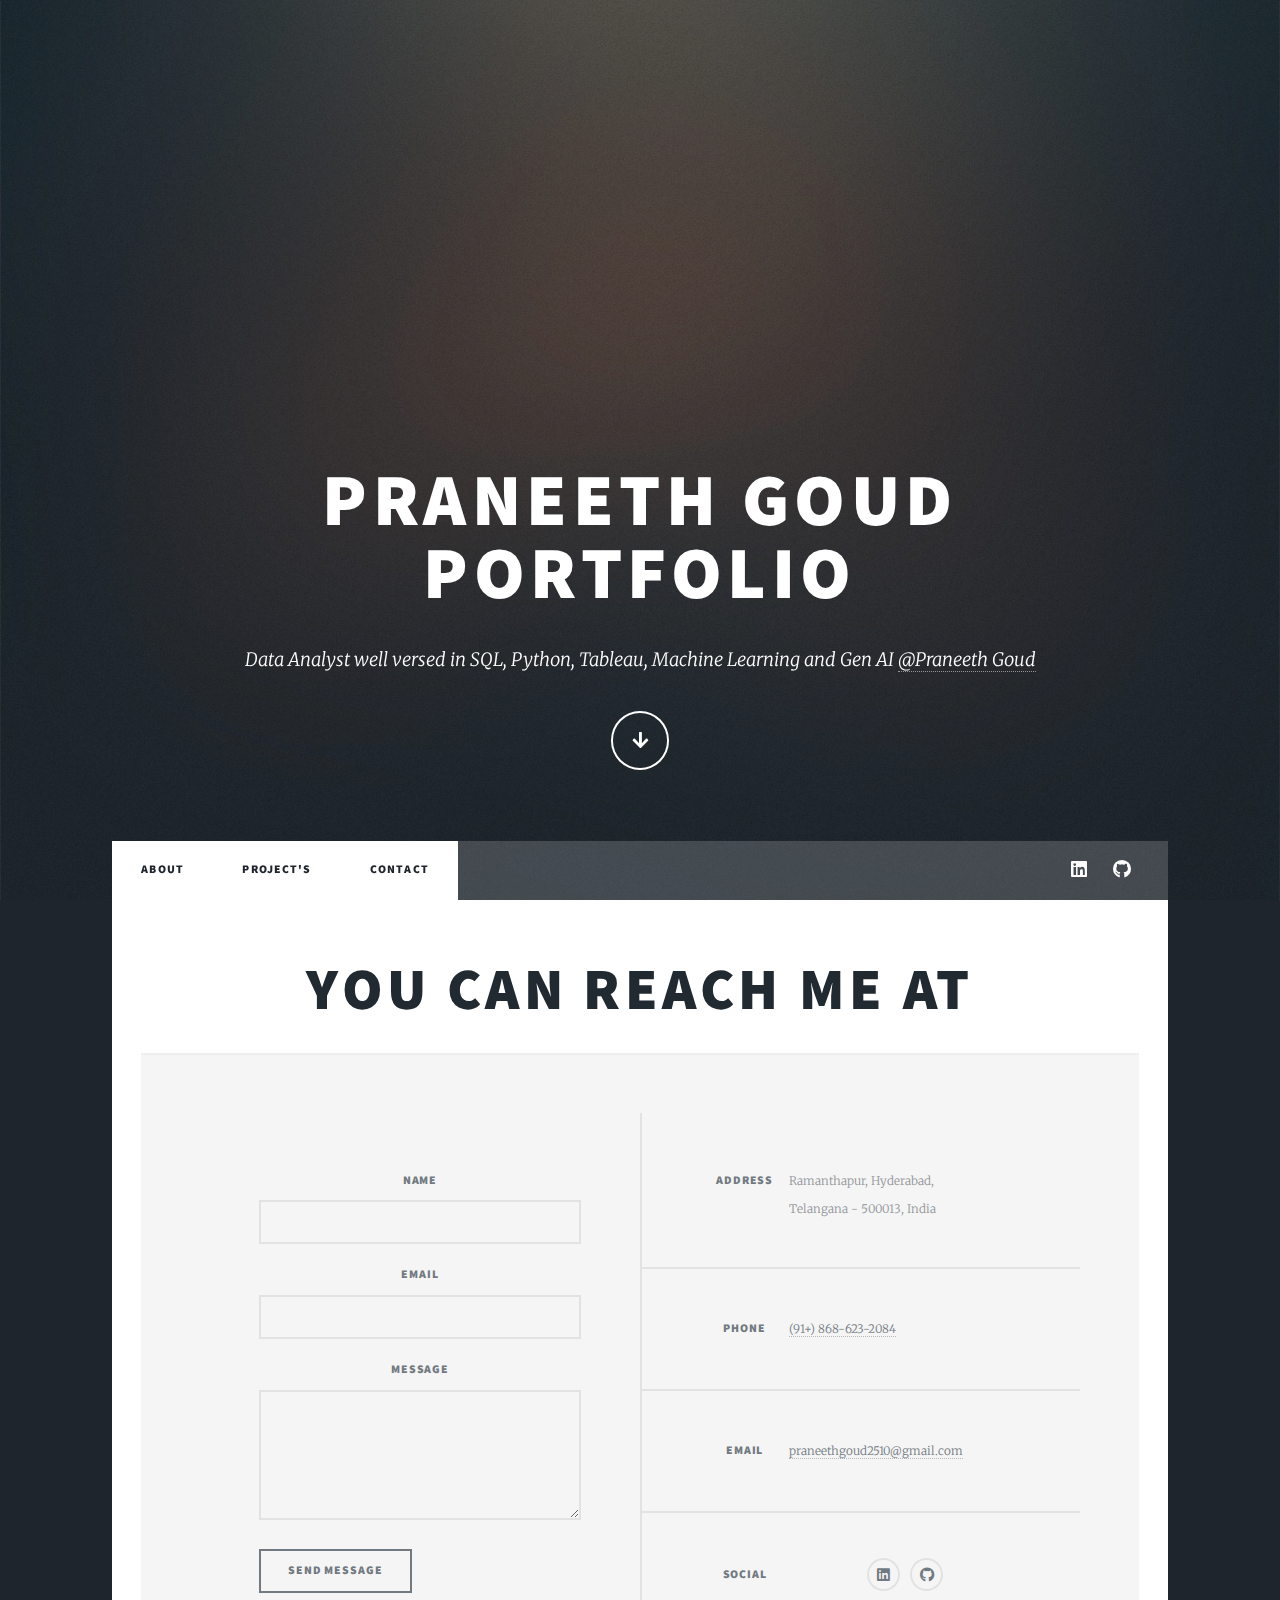
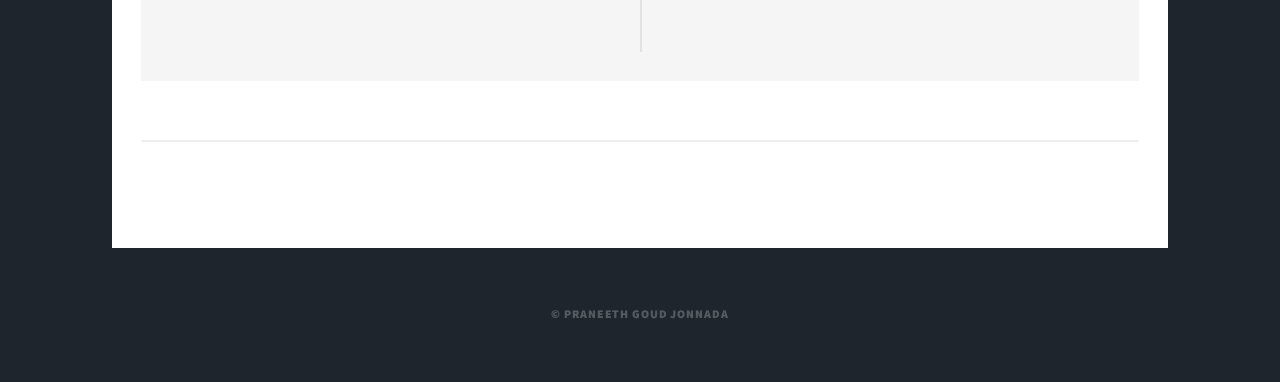
==== commit 54963b65: "Removed Image Display from website" ====
--- a/elements.html
+++ b/elements.html
@@ -41,7 +41,7 @@
 						</ul>
 						<ul class="icons">
 							<li><a href="https://www.linkedin.com/in/praneeth-goud-/" class="icon brands alt fa-linkedin"><span class="label">LinkedIn</span></a></li>
-							<li><a href="https://github.com/pranee123?tab=repositories" class="icon brands alt fa-github"><span class="label">GitHub</span></a></li>
+							<li><a href="https://github.com/pranee123" class="icon brands alt fa-github"><span class="label">GitHub</span></a></li>
 						</ul>
 					</nav>
 				<!-- Main -->
@@ -116,6 +116,8 @@
 				<script src="assets/js/breakpoints.min.js"></script>
 				<script src="assets/js/util.js"></script>
 				<script src="assets/js/main.js"></script>
-
+			<div id="copyright">
+				<ul><li>&copy; Praneeth Goud Jonnada</li></ul>
+			</div>
 	</body>
 </html>